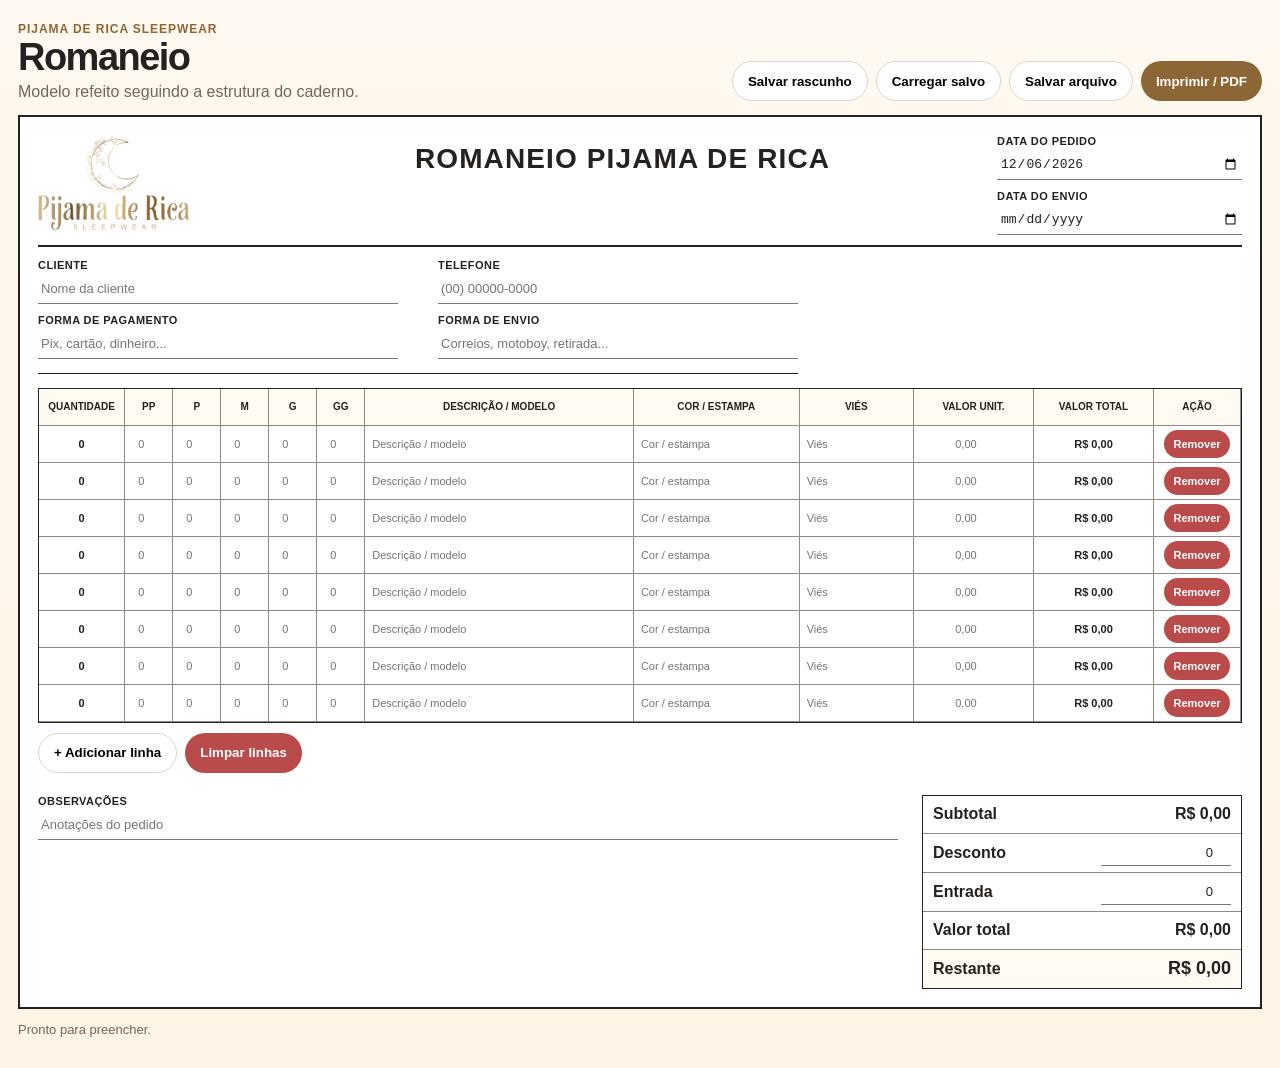
==== index.html @ 26f828f1 "Add files via upload" ====
<!DOCTYPE html>
<html lang="pt-BR">
<head>
  <meta charset="UTF-8" />
  <meta name="viewport" content="width=device-width, initial-scale=1.0" />
  <title>Romaneio Pijama de Rica</title>
  <meta name="theme-color" content="#b6905c" />
  <link rel="manifest" href="manifest.json" />
  <link rel="stylesheet" href="style.css" />
</head>
<body>
  <main class="app">
    <section class="toolbar no-print">
      <div>
        <p class="eyebrow">Pijama de Rica Sleepwear</p>
        <h1>Romaneio</h1>
        <p>Modelo refeito seguindo a estrutura do caderno.</p>
      </div>

      <div class="actions">
        <button id="installBtn" class="btn soft hidden">Instalar app</button>
        <button id="saveDraftBtn" class="btn soft">Salvar rascunho</button>
        <button id="loadDraftBtn" class="btn soft">Carregar salvo</button>
        <button id="downloadBtn" class="btn soft">Salvar arquivo</button>
        <button id="printBtn" class="btn primary">Imprimir / PDF</button>
      </div>
    </section>

    <section class="sheet" id="sheet">
      <header class="header">
        <div class="logo-area">
          <img src="[data-uri]" alt="Pijama de Rica" />
        </div>

        <div class="title-area">
          <h2>Romaneio Pijama de Rica</h2>
        </div>

        <div class="date-area">
          <div class="field compact">
            <label>Data do pedido</label>
            <input id="dataPedido" type="date" />
          </div>
          <div class="field compact">
            <label>Data do envio</label>
            <input id="dataEnvio" type="date" />
          </div>
        </div>
      </header>

      <section class="info-area">
        <div class="field">
          <label>Cliente</label>
          <input id="cliente" type="text" placeholder="Nome da cliente" />
        </div>

        <div class="field">
          <label>Telefone</label>
          <input id="telefone" type="tel" placeholder="(00) 00000-0000" />
        </div>

        <div class="field">
          <label>Forma de pagamento</label>
          <input id="pagamento" type="text" placeholder="Pix, cartão, dinheiro..." />
        </div>

        <div class="field">
          <label>Forma de envio</label>
          <input id="envio" type="text" placeholder="Correios, motoboy, retirada..." />
        </div>
      </section>

      <section class="table-box">
        <table>
          <thead>
            <tr>
              <th class="qtd">Quantidade</th>
              <th class="tam">PP</th>
              <th class="tam">P</th>
              <th class="tam">M</th>
              <th class="tam">G</th>
              <th class="tam">GG</th>
              <th class="desc">Descrição / Modelo</th>
              <th class="cor">Cor / Estampa</th>
              <th class="vies">Viés</th>
              <th class="valor">Valor unit.</th>
              <th class="valor">Valor total</th>
              <th class="no-print acao">Ação</th>
            </tr>
          </thead>
          <tbody id="itemsBody"></tbody>
        </table>
      </section>

      <div class="table-actions no-print">
        <button id="addRowBtn" class="btn soft">+ Adicionar linha</button>
        <button id="clearRowsBtn" class="btn danger">Limpar linhas</button>
      </div>

      <section class="footer-area">
        <div class="notes">
          <div class="field">
            <label>Observações</label>
            <input id="observacoes" type="text" placeholder="Anotações do pedido" />
          </div>
        </div>

        <div class="totals">
          <div class="total-line">
            <span>Subtotal</span>
            <strong id="subtotal">R$ 0,00</strong>
          </div>

          <div class="total-line editable">
            <span>Desconto</span>
            <input id="desconto" type="number" min="0" step="0.01" value="0" />
          </div>

          <div class="total-line editable">
            <span>Entrada</span>
            <input id="entrada" type="number" min="0" step="0.01" value="0" />
          </div>

          <div class="total-line">
            <span>Valor total</span>
            <strong id="valorTotal">R$ 0,00</strong>
          </div>

          <div class="total-line final">
            <span>Restante</span>
            <strong id="restante">R$ 0,00</strong>
          </div>
        </div>
      </section>
    </section>

    <p class="status no-print" id="status">Pronto para preencher.</p>
  </main>

  <script>
    window.PIJAMA_DE_RICA_LOGO = "[data-uri]";
  </script>
  <script src="app.js"></script>
</body>
</html>
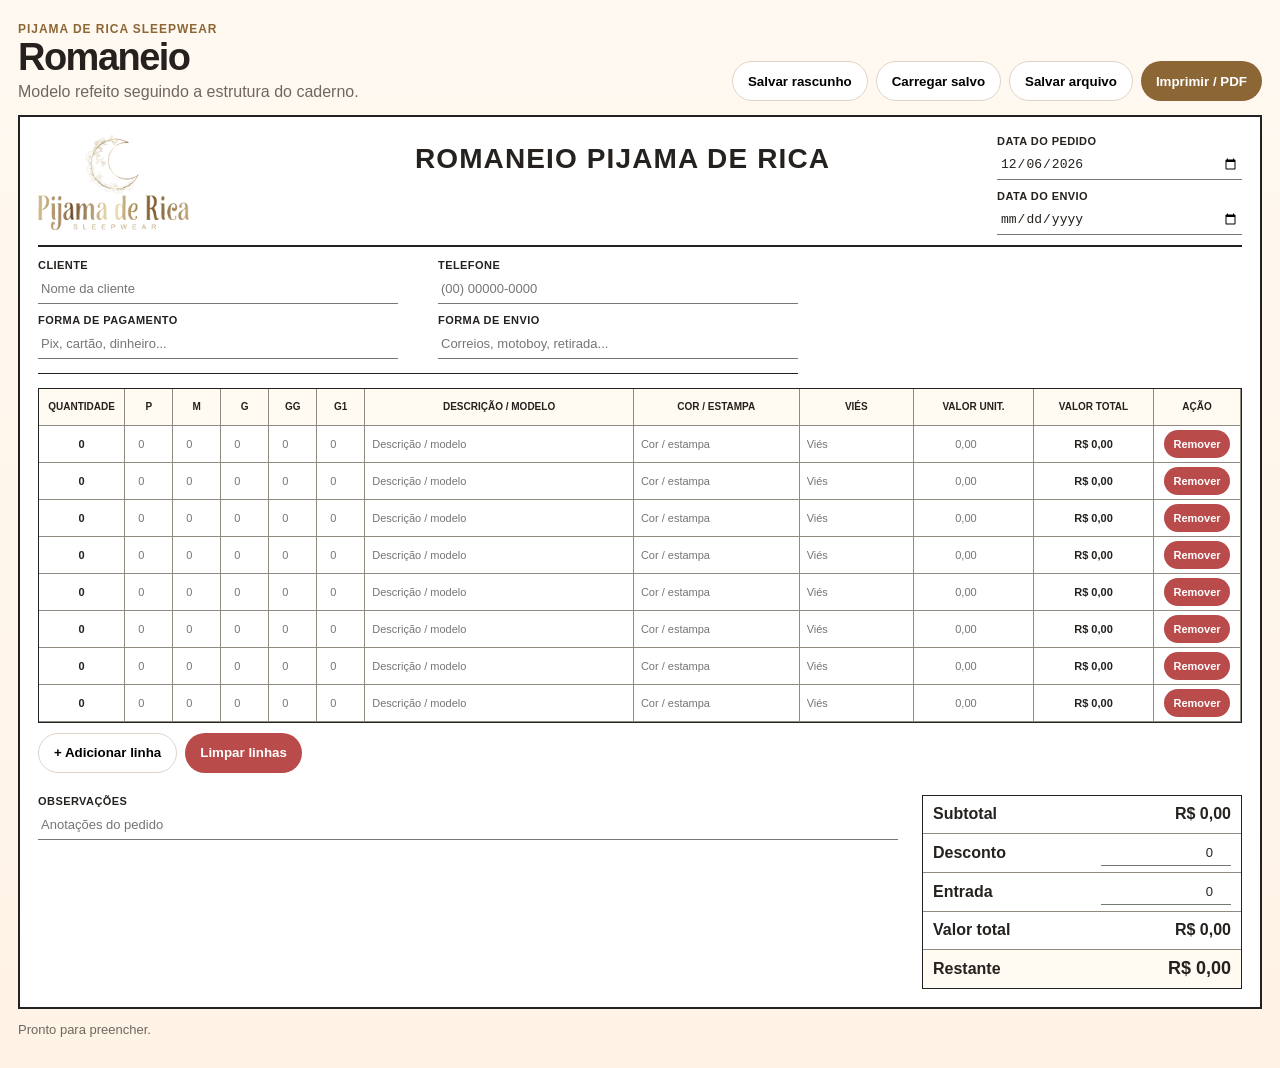
==== commit ab2ce85b: "Update index.html" ====
--- a/index.html
+++ b/index.html
@@ -75,11 +75,11 @@
           <thead>
             <tr>
               <th class="qtd">Quantidade</th>
-              <th class="tam">PP</th>
               <th class="tam">P</th>
               <th class="tam">M</th>
               <th class="tam">G</th>
               <th class="tam">GG</th>
+              <th class="tam">G1</th>
               <th class="desc">Descrição / Modelo</th>
               <th class="cor">Cor / Estampa</th>
               <th class="vies">Viés</th>
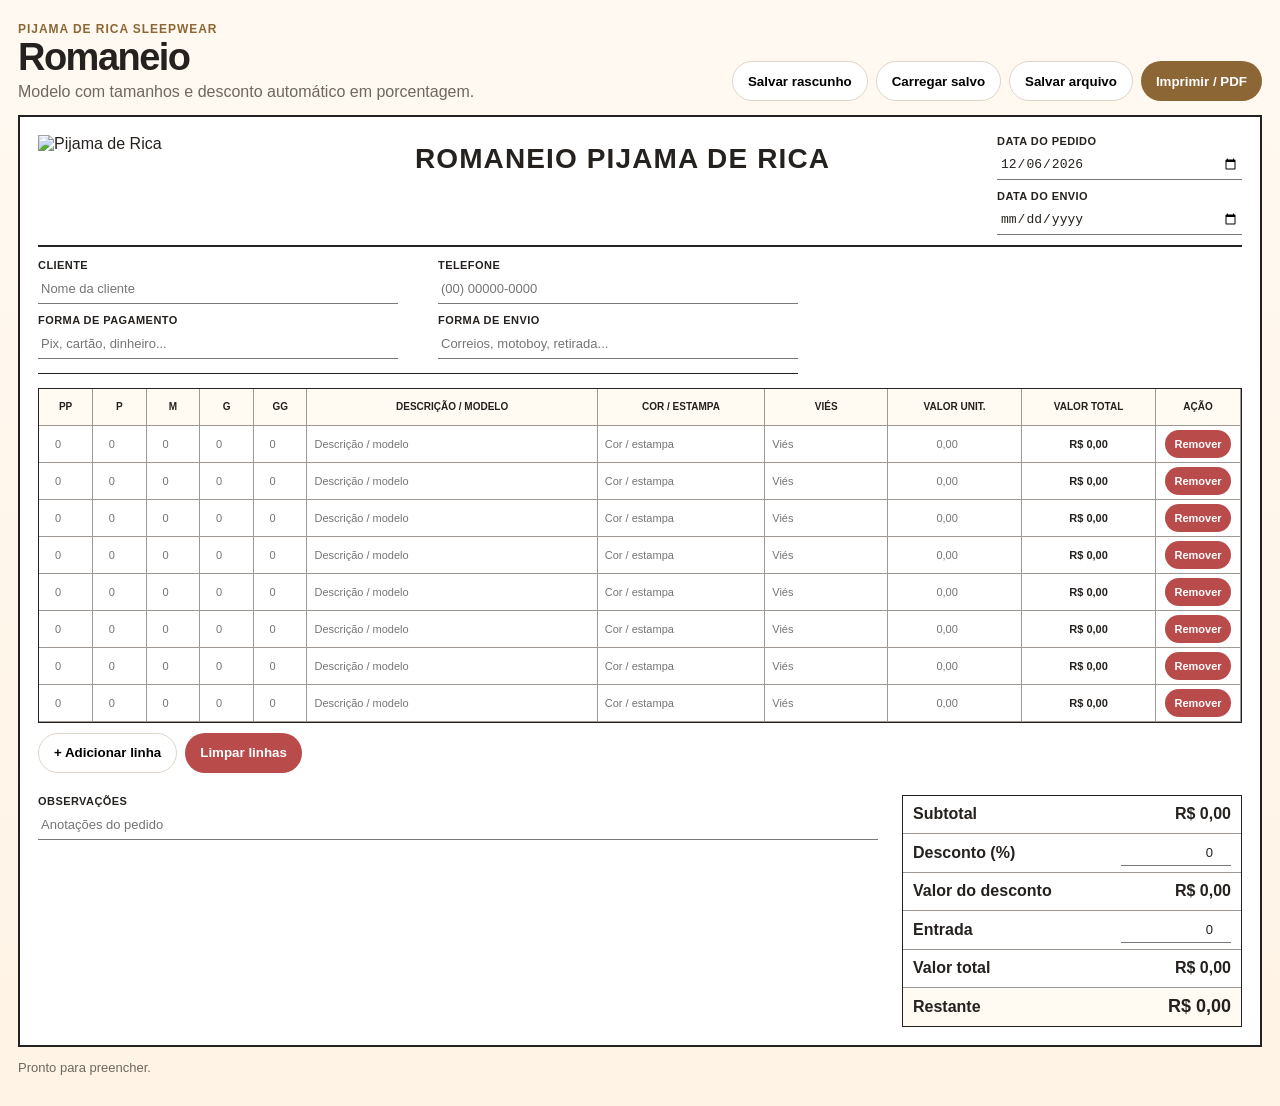
==== commit 49d8401b: "Update index.html" ====
--- a/index.html
+++ b/index.html
@@ -3,18 +3,509 @@
 <head>
   <meta charset="UTF-8" />
   <meta name="viewport" content="width=device-width, initial-scale=1.0" />
+
   <title>Romaneio Pijama de Rica</title>
   <meta name="theme-color" content="#b6905c" />
   <link rel="manifest" href="manifest.json" />
-  <link rel="stylesheet" href="style.css" />
+
+  <style>
+    * {
+      box-sizing: border-box;
+    }
+
+    :root {
+      --ink: #25211e;
+      --line: #222;
+      --thin: #9f9892;
+      --muted: #6f6760;
+      --paper: #ffffff;
+      --bg: #fff8ef;
+      --gold: #b08a55;
+      --gold-dark: #8d6636;
+      --danger: #b94b4b;
+    }
+
+    body {
+      margin: 0;
+      background: linear-gradient(180deg, #fff9f1, #fff3e5);
+      color: var(--ink);
+      font-family: Arial, Helvetica, sans-serif;
+    }
+
+    .app {
+      width: min(1380px, 100%);
+      margin: 0 auto;
+      padding: 18px;
+    }
+
+    .toolbar {
+      display: flex;
+      justify-content: space-between;
+      align-items: flex-end;
+      gap: 16px;
+      margin-bottom: 14px;
+    }
+
+    .toolbar h1 {
+      margin: 0;
+      font-size: 38px;
+      letter-spacing: -0.04em;
+    }
+
+    .toolbar p {
+      margin: 4px 0 0;
+      color: var(--muted);
+    }
+
+    .eyebrow {
+      color: var(--gold-dark) !important;
+      font-size: 12px;
+      font-weight: 800;
+      text-transform: uppercase;
+      letter-spacing: 0.08em;
+    }
+
+    .actions,
+    .table-actions {
+      display: flex;
+      flex-wrap: wrap;
+      gap: 8px;
+    }
+
+    .btn {
+      min-height: 40px;
+      border: 0;
+      border-radius: 999px;
+      padding: 0 15px;
+      cursor: pointer;
+      font-weight: 800;
+    }
+
+    .btn.primary {
+      color: white;
+      background: var(--gold-dark);
+    }
+
+    .btn.soft {
+      background: white;
+      border: 1px solid #dfd4c8;
+    }
+
+    .btn.danger {
+      color: white;
+      background: var(--danger);
+    }
+
+    .hidden {
+      display: none;
+    }
+
+    .sheet {
+      background: var(--paper);
+      border: 2px solid var(--line);
+      padding: 18px;
+      min-height: 760px;
+    }
+
+    .header {
+      display: grid;
+      grid-template-columns: 210px 1fr 245px;
+      align-items: start;
+      border-bottom: 2px solid var(--line);
+      padding-bottom: 10px;
+      gap: 16px;
+    }
+
+    .logo-area {
+      display: flex;
+      align-items: flex-start;
+      justify-content: flex-start;
+    }
+
+    .logo-area img {
+      width: 190px;
+      max-height: 95px;
+      object-fit: contain;
+      object-position: left top;
+      display: block;
+    }
+
+    .title-area {
+      text-align: center;
+      padding-top: 8px;
+    }
+
+    .title-area h2 {
+      margin: 0;
+      font-size: 28px;
+      text-transform: uppercase;
+      letter-spacing: 0.04em;
+    }
+
+    .date-area {
+      display: grid;
+      gap: 10px;
+    }
+
+    .info-area {
+      display: grid;
+      grid-template-columns: 1fr 1fr;
+      gap: 10px 40px;
+      padding: 12px 0 14px;
+      border-bottom: 1px solid var(--line);
+      max-width: 760px;
+    }
+
+    .field label {
+      display: block;
+      margin-bottom: 3px;
+      color: var(--ink);
+      font-size: 11px;
+      font-weight: 900;
+      text-transform: uppercase;
+      letter-spacing: 0.04em;
+    }
+
+    input {
+      width: 100%;
+      min-height: 30px;
+      border: 0;
+      border-bottom: 1px solid #777;
+      background: transparent;
+      padding: 0 3px;
+      outline: none;
+      color: var(--ink);
+      font-size: 13px;
+    }
+
+    input:focus {
+      background: #fffaf2;
+      border-bottom-color: var(--gold);
+    }
+
+    .table-box {
+      margin-top: 14px;
+      border: 1px solid var(--line);
+      overflow-x: auto;
+    }
+
+    table {
+      width: 100%;
+      min-width: 1080px;
+      border-collapse: collapse;
+      table-layout: fixed;
+    }
+
+    th,
+    td {
+      border-right: 1px solid var(--thin);
+      border-bottom: 1px solid var(--thin);
+      text-align: center;
+      padding: 4px;
+      font-size: 11px;
+    }
+
+    th {
+      height: 36px;
+      text-transform: uppercase;
+      font-size: 10px;
+      font-weight: 900;
+      background: #fffaf2;
+    }
+
+    td {
+      height: 36px;
+    }
+
+    td input {
+      min-height: 26px;
+      border-bottom: 0;
+      text-align: center;
+      font-size: 11px;
+    }
+
+    .desc-input,
+    .cor-input,
+    .vies-input {
+      text-align: left;
+    }
+
+    .tam {
+      width: 48px;
+    }
+
+    .desc {
+      width: 260px;
+    }
+
+    .cor {
+      width: 150px;
+    }
+
+    .vies {
+      width: 110px;
+    }
+
+    .valor {
+      width: 120px;
+    }
+
+    .acao {
+      width: 76px;
+    }
+
+    .row-total {
+      font-weight: 900;
+      white-space: nowrap;
+    }
+
+    .remove-row {
+      min-height: 28px;
+      border: 0;
+      border-radius: 999px;
+      padding: 0 9px;
+      color: white;
+      background: var(--danger);
+      cursor: pointer;
+      font-size: 11px;
+      font-weight: 800;
+    }
+
+    .table-actions {
+      margin-top: 10px;
+    }
+
+    .footer-area {
+      display: grid;
+      grid-template-columns: 1fr 340px;
+      gap: 24px;
+      align-items: end;
+      margin-top: 22px;
+      min-height: 170px;
+    }
+
+    .notes {
+      align-self: start;
+    }
+
+    .totals {
+      border: 1px solid var(--line);
+    }
+
+    .total-line {
+      min-height: 38px;
+      display: flex;
+      align-items: center;
+      justify-content: space-between;
+      gap: 14px;
+      padding: 6px 10px;
+      border-bottom: 1px solid var(--thin);
+    }
+
+    .total-line:last-child {
+      border-bottom: 0;
+    }
+
+    .total-line span {
+      font-weight: 900;
+    }
+
+    .total-line input {
+      width: 110px;
+      text-align: right;
+      min-height: 26px;
+    }
+
+    .final {
+      background: #fffaf2;
+    }
+
+    .final strong {
+      font-size: 18px;
+    }
+
+    .status {
+      color: var(--muted);
+      font-size: 13px;
+    }
+
+    @media (max-width: 850px) {
+      .toolbar {
+        display: block;
+      }
+
+      .actions {
+        margin-top: 10px;
+      }
+
+      .sheet {
+        padding: 12px;
+      }
+
+      .header {
+        grid-template-columns: 1fr;
+      }
+
+      .title-area {
+        text-align: left;
+      }
+
+      .info-area {
+        grid-template-columns: 1fr;
+        max-width: none;
+      }
+
+      .footer-area {
+        grid-template-columns: 1fr;
+      }
+    }
+
+    @media print {
+      @page {
+        size: A4 landscape;
+        margin: 7mm;
+      }
+
+      body {
+        background: white !important;
+      }
+
+      .app {
+        width: 100%;
+        padding: 0;
+      }
+
+      .toolbar,
+      .no-print,
+      .table-actions,
+      .status,
+      .acao,
+      .remove-row {
+        display: none !important;
+      }
+
+      .sheet {
+        border: 1px solid #000;
+        padding: 9px;
+        min-height: auto;
+      }
+
+      .header {
+        grid-template-columns: 175px 1fr 205px;
+        gap: 10px;
+        padding-bottom: 7px;
+      }
+
+      .logo-area img {
+        width: 160px;
+        max-height: 72px;
+      }
+
+      .title-area h2 {
+        font-size: 22px;
+      }
+
+      .date-area {
+        gap: 4px;
+      }
+
+      .info-area {
+        grid-template-columns: 1fr 1fr;
+        gap: 5px 26px;
+        padding: 7px 0 8px;
+        max-width: 660px;
+      }
+
+      .field label {
+        font-size: 8.5px;
+      }
+
+      input {
+        min-height: 20px;
+        font-size: 9px;
+      }
+
+      .table-box {
+        overflow: visible;
+        margin-top: 8px;
+      }
+
+      table {
+        min-width: 0;
+      }
+
+      th,
+      td {
+        padding: 2px;
+        font-size: 8px;
+      }
+
+      th {
+        height: 24px;
+        font-size: 7.5px;
+      }
+
+      td {
+        height: 25px;
+      }
+
+      td input {
+        min-height: 18px;
+        font-size: 8px;
+      }
+
+      .tam {
+        width: 32px;
+      }
+
+      .desc {
+        width: 180px;
+      }
+
+      .cor {
+        width: 105px;
+      }
+
+      .vies {
+        width: 75px;
+      }
+
+      .valor {
+        width: 82px;
+      }
+
+      .footer-area {
+        grid-template-columns: 1fr 255px;
+        min-height: 110px;
+        margin-top: 10px;
+      }
+
+      .total-line {
+        min-height: 27px;
+        padding: 3px 7px;
+        font-size: 8.5px;
+      }
+
+      .total-line input {
+        width: 75px;
+        min-height: 18px;
+        font-size: 8.5px;
+      }
+
+      .final strong {
+        font-size: 12px;
+      }
+    }
+  </style>
 </head>
+
 <body>
   <main class="app">
     <section class="toolbar no-print">
       <div>
         <p class="eyebrow">Pijama de Rica Sleepwear</p>
         <h1>Romaneio</h1>
-        <p>Modelo refeito seguindo a estrutura do caderno.</p>
+        <p>Modelo com tamanhos e desconto automático em porcentagem.</p>
       </div>
 
       <div class="actions">
@@ -29,7 +520,7 @@
     <section class="sheet" id="sheet">
       <header class="header">
         <div class="logo-area">
-          <img src="[data-uri]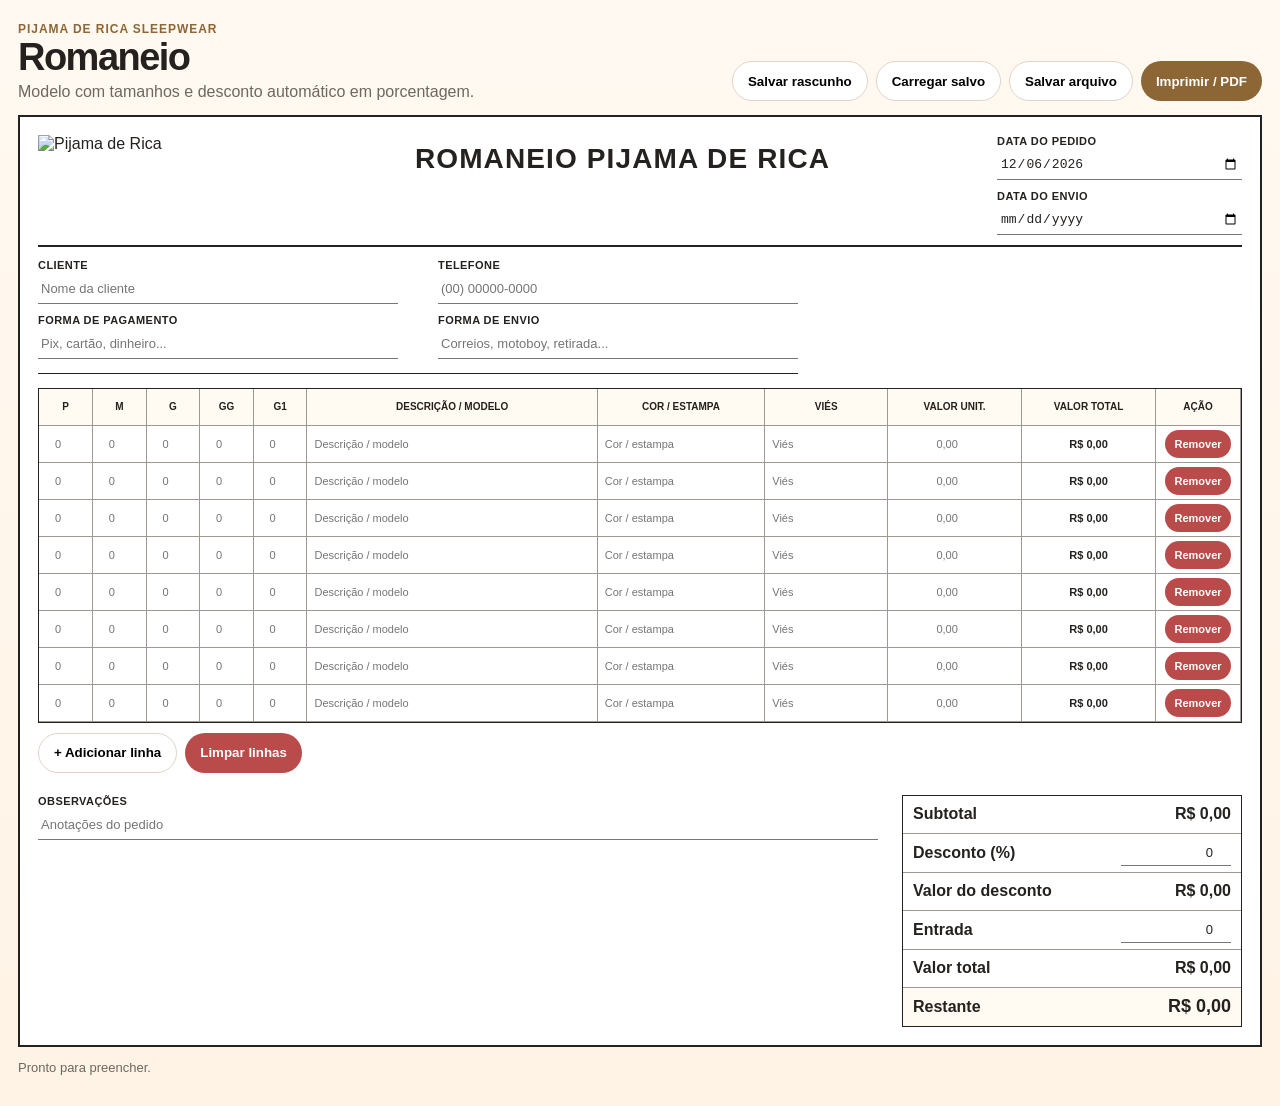
==== commit dc58707b: "Update index.html" ====
--- a/index.html
+++ b/index.html
@@ -566,11 +566,11 @@
         <table>
           <thead>
             <tr>
-              <th class="tam">PP</th>
               <th class="tam">P</th>
               <th class="tam">M</th>
               <th class="tam">G</th>
               <th class="tam">GG</th>
+              <th class="tam">G1</th>
               <th class="desc">Descrição / Modelo</th>
               <th class="cor">Cor / Estampa</th>
               <th class="vies">Viés</th>
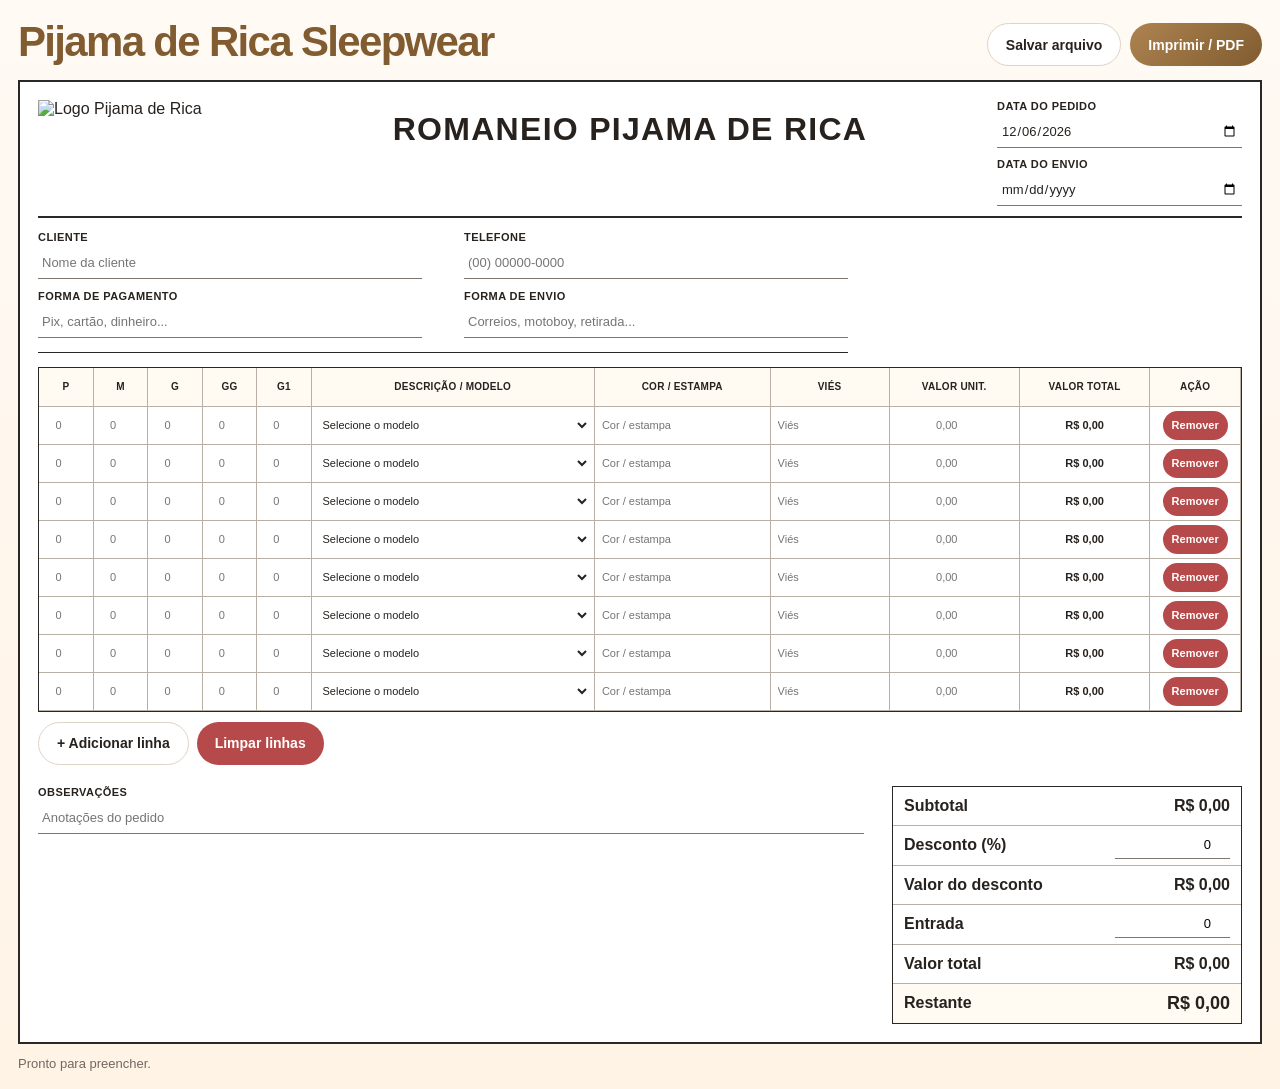
==== commit 9d49b683: "Update index.html" ====
--- a/index.html
+++ b/index.html
@@ -2,10 +2,16 @@
 <html lang="pt-BR">
 <head>
   <meta charset="UTF-8" />
-  <meta name="viewport" content="width=device-width, initial-scale=1.0" />
+
+  <meta
+    name="viewport"
+    content="width=device-width, initial-scale=1.0, maximum-scale=1.0"
+  />
 
   <title>Romaneio Pijama de Rica</title>
-  <meta name="theme-color" content="#b6905c" />
+
+  <meta name="theme-color" content="#a77c46" />
+
   <link rel="manifest" href="manifest.json" />
 
   <style>
@@ -14,292 +20,472 @@
     }
 
     :root {
-      --ink: #25211e;
-      --line: #222;
-      --thin: #9f9892;
-      --muted: #6f6760;
-      --paper: #ffffff;
-      --bg: #fff8ef;
-      --gold: #b08a55;
-      --gold-dark: #8d6636;
-      --danger: #b94b4b;
-    }
-
+      --fundo: #fff8ef;
+      --papel: #ffffff;
+      --texto: #27221e;
+      --texto-suave: #716860;
+      --linha: #2b2724;
+      --linha-suave: #b9afa5;
+      --dourado: #ad8350;
+      --dourado-escuro: #815c30;
+      --vermelho: #b64a4a;
+    }
+
+    html,
     body {
       margin: 0;
-      background: linear-gradient(180deg, #fff9f1, #fff3e5);
-      color: var(--ink);
-      font-family: Arial, Helvetica, sans-serif;
+      min-height: 100%;
+    }
+
+    body {
+      background:
+        linear-gradient(
+          180deg,
+          #fffaf4 0%,
+          #fff3e6 100%
+        );
+
+      color: var(--texto);
+
+      font-family:
+        Arial,
+        Helvetica,
+        sans-serif;
+    }
+
+    button,
+    input,
+    select {
+      font-family: inherit;
+    }
+
+    .portrait-warning {
+      display: none;
     }
 
     .app {
-      width: min(1380px, 100%);
+      width: min(1420px, 100%);
       margin: 0 auto;
       padding: 18px;
     }
 
+    /* ==============================
+       ÁREA SUPERIOR FORA DO DOCUMENTO
+       ============================== */
+
     .toolbar {
       display: flex;
+      align-items: flex-end;
       justify-content: space-between;
-      align-items: flex-end;
+      gap: 20px;
+
+      margin-bottom: 14px;
+    }
+
+    .toolbar-title h1 {
+      margin: 0;
+
+      color: var(--dourado-escuro);
+
+      font-size: clamp(
+        27px,
+        4vw,
+        42px
+      );
+
+      letter-spacing: -0.04em;
+    }
+
+    .toolbar-actions {
+      display: flex;
+      flex-wrap: wrap;
+      gap: 9px;
+    }
+
+    .button {
+      min-height: 43px;
+
+      border: 0;
+      border-radius: 999px;
+
+      padding: 0 18px;
+
+      cursor: pointer;
+
+      font-size: 14px;
+      font-weight: 800;
+
+      transition:
+        transform 0.15s ease,
+        opacity 0.15s ease;
+    }
+
+    .button:hover {
+      transform: translateY(-1px);
+    }
+
+    .button:active {
+      transform: translateY(0);
+      opacity: 0.85;
+    }
+
+    .button-light {
+      border: 1px solid #dfd3c6;
+
+      background: #ffffff;
+      color: var(--texto);
+    }
+
+    .button-primary {
+      background:
+        linear-gradient(
+          135deg,
+          var(--dourado),
+          var(--dourado-escuro)
+        );
+
+      color: #ffffff;
+    }
+
+    .button-danger {
+      background: var(--vermelho);
+      color: #ffffff;
+    }
+
+    /* ==============================
+       DOCUMENTO
+       ============================== */
+
+    .sheet {
+      min-height: 730px;
+
+      border: 2px solid var(--linha);
+
+      background: var(--papel);
+
+      padding: 18px;
+    }
+
+    /* ==============================
+       CABEÇALHO
+       ============================== */
+
+    .document-header {
+      display: grid;
+
+      grid-template-columns:
+        225px
+        minmax(320px, 1fr)
+        245px;
+
+      align-items: start;
+
       gap: 16px;
-      margin-bottom: 14px;
-    }
-
-    .toolbar h1 {
+
+      padding-bottom: 10px;
+
+      border-bottom: 2px solid var(--linha);
+    }
+
+    .logo-area {
+      display: flex;
+      align-items: flex-start;
+      justify-content: flex-start;
+    }
+
+    .logo-area img {
+      display: block;
+
+      width: 205px;
+      max-width: 100%;
+      max-height: 105px;
+
+      object-fit: contain;
+      object-position: left top;
+    }
+
+    .document-title {
+      padding-top: 11px;
+      text-align: center;
+    }
+
+    .document-title h2 {
       margin: 0;
-      font-size: 38px;
-      letter-spacing: -0.04em;
-    }
-
-    .toolbar p {
-      margin: 4px 0 0;
-      color: var(--muted);
-    }
-
-    .eyebrow {
-      color: var(--gold-dark) !important;
-      font-size: 12px;
+
+      font-size: clamp(
+        22px,
+        3vw,
+        32px
+      );
+
+      letter-spacing: 0.04em;
+
+      text-transform: uppercase;
+    }
+
+    .dates-area {
+      display: grid;
+      gap: 10px;
+    }
+
+    /* ==============================
+       CAMPOS
+       ============================== */
+
+    .field label {
+      display: block;
+
+      margin-bottom: 4px;
+
+      color: var(--texto);
+
+      font-size: 11px;
+      font-weight: 900;
+
+      letter-spacing: 0.04em;
+
+      text-transform: uppercase;
+    }
+
+    .field input,
+    .field select {
+      width: 100%;
+      min-height: 32px;
+
+      border: 0;
+      border-bottom: 1px solid #7e756e;
+      border-radius: 0;
+
+      outline: none;
+
+      background: transparent;
+      color: var(--texto);
+
+      padding: 0 4px;
+
+      font-size: 13px;
+    }
+
+    .field input:focus,
+    .field select:focus {
+      border-bottom-color: var(--dourado-escuro);
+      background: #fffaf4;
+    }
+
+    /* ==============================
+       INFORMAÇÕES DA CLIENTE
+       ============================== */
+
+    .customer-area {
+      display: grid;
+
+      grid-template-columns:
+        minmax(0, 1fr)
+        minmax(0, 1fr);
+
+      gap: 11px 42px;
+
+      max-width: 810px;
+
+      padding: 13px 0 14px;
+
+      border-bottom: 1px solid var(--linha);
+    }
+
+    /* ==============================
+       TABELA
+       ============================== */
+
+    .table-container {
+      width: 100%;
+
+      margin-top: 14px;
+
+      overflow-x: auto;
+
+      border: 1px solid var(--linha);
+    }
+
+    table {
+      width: 100%;
+      min-width: 1130px;
+
+      border-collapse: collapse;
+
+      table-layout: fixed;
+    }
+
+    th,
+    td {
+      border-right: 1px solid var(--linha-suave);
+      border-bottom: 1px solid var(--linha-suave);
+
+      padding: 4px;
+
+      text-align: center;
+      vertical-align: middle;
+    }
+
+    th {
+      height: 38px;
+
+      background: #fffaf2;
+
+      font-size: 10px;
+      font-weight: 900;
+
+      letter-spacing: 0.025em;
+
+      text-transform: uppercase;
+    }
+
+    td {
+      height: 38px;
+
+      font-size: 11px;
+    }
+
+    td input,
+    td select {
+      width: 100%;
+      min-height: 28px;
+
+      border: 0;
+      outline: none;
+
+      background: transparent;
+
+      padding: 0 3px;
+
+      color: var(--texto);
+
+      font-size: 11px;
+
+      text-align: center;
+    }
+
+    td input:focus,
+    td select:focus {
+      background: #fff8ef;
+    }
+
+    .size-column {
+      width: 48px;
+    }
+
+    .model-column {
+      width: 250px;
+    }
+
+    .color-column {
+      width: 155px;
+    }
+
+    .bias-column {
+      width: 105px;
+    }
+
+    .money-column {
+      width: 115px;
+    }
+
+    .action-column {
+      width: 80px;
+    }
+
+    .model-select {
+      text-align: left;
+    }
+
+    .custom-model-input {
+      display: none;
+
+      margin-top: 4px;
+
+      border-top: 1px solid #d7cec6 !important;
+
+      text-align: left !important;
+    }
+
+    .custom-model-input.visible {
+      display: block;
+    }
+
+    .color-input,
+    .bias-input {
+      text-align: left;
+    }
+
+    .row-total {
+      font-weight: 900;
+      white-space: nowrap;
+    }
+
+    .remove-row {
+      min-height: 29px;
+
+      border: 0;
+      border-radius: 999px;
+
+      padding: 0 9px;
+
+      cursor: pointer;
+
+      background: var(--vermelho);
+      color: #ffffff;
+
+      font-size: 11px;
       font-weight: 800;
-      text-transform: uppercase;
-      letter-spacing: 0.08em;
-    }
-
-    .actions,
+    }
+
     .table-actions {
       display: flex;
       flex-wrap: wrap;
       gap: 8px;
-    }
-
-    .btn {
-      min-height: 40px;
-      border: 0;
-      border-radius: 999px;
-      padding: 0 15px;
-      cursor: pointer;
-      font-weight: 800;
-    }
-
-    .btn.primary {
-      color: white;
-      background: var(--gold-dark);
-    }
-
-    .btn.soft {
-      background: white;
-      border: 1px solid #dfd4c8;
-    }
-
-    .btn.danger {
-      color: white;
-      background: var(--danger);
-    }
-
-    .hidden {
-      display: none;
-    }
-
-    .sheet {
-      background: var(--paper);
-      border: 2px solid var(--line);
-      padding: 18px;
-      min-height: 760px;
-    }
-
-    .header {
-      display: grid;
-      grid-template-columns: 210px 1fr 245px;
-      align-items: start;
-      border-bottom: 2px solid var(--line);
-      padding-bottom: 10px;
-      gap: 16px;
-    }
-
-    .logo-area {
-      display: flex;
-      align-items: flex-start;
-      justify-content: flex-start;
-    }
-
-    .logo-area img {
-      width: 190px;
-      max-height: 95px;
-      object-fit: contain;
-      object-position: left top;
-      display: block;
-    }
-
-    .title-area {
-      text-align: center;
-      padding-top: 8px;
-    }
-
-    .title-area h2 {
-      margin: 0;
-      font-size: 28px;
-      text-transform: uppercase;
-      letter-spacing: 0.04em;
-    }
-
-    .date-area {
-      display: grid;
-      gap: 10px;
-    }
-
-    .info-area {
-      display: grid;
-      grid-template-columns: 1fr 1fr;
-      gap: 10px 40px;
-      padding: 12px 0 14px;
-      border-bottom: 1px solid var(--line);
-      max-width: 760px;
-    }
-
-    .field label {
-      display: block;
-      margin-bottom: 3px;
-      color: var(--ink);
-      font-size: 11px;
-      font-weight: 900;
-      text-transform: uppercase;
-      letter-spacing: 0.04em;
-    }
-
-    input {
-      width: 100%;
-      min-height: 30px;
-      border: 0;
-      border-bottom: 1px solid #777;
-      background: transparent;
-      padding: 0 3px;
-      outline: none;
-      color: var(--ink);
-      font-size: 13px;
-    }
-
-    input:focus {
-      background: #fffaf2;
-      border-bottom-color: var(--gold);
-    }
-
-    .table-box {
-      margin-top: 14px;
-      border: 1px solid var(--line);
-      overflow-x: auto;
-    }
-
-    table {
-      width: 100%;
-      min-width: 1080px;
-      border-collapse: collapse;
-      table-layout: fixed;
-    }
-
-    th,
-    td {
-      border-right: 1px solid var(--thin);
-      border-bottom: 1px solid var(--thin);
-      text-align: center;
-      padding: 4px;
-      font-size: 11px;
-    }
-
-    th {
-      height: 36px;
-      text-transform: uppercase;
-      font-size: 10px;
-      font-weight: 900;
-      background: #fffaf2;
-    }
-
-    td {
-      height: 36px;
-    }
-
-    td input {
-      min-height: 26px;
-      border-bottom: 0;
-      text-align: center;
-      font-size: 11px;
-    }
-
-    .desc-input,
-    .cor-input,
-    .vies-input {
-      text-align: left;
-    }
-
-    .tam {
-      width: 48px;
-    }
-
-    .desc {
-      width: 260px;
-    }
-
-    .cor {
-      width: 150px;
-    }
-
-    .vies {
-      width: 110px;
-    }
-
-    .valor {
-      width: 120px;
-    }
-
-    .acao {
-      width: 76px;
-    }
-
-    .row-total {
-      font-weight: 900;
-      white-space: nowrap;
-    }
-
-    .remove-row {
-      min-height: 28px;
-      border: 0;
-      border-radius: 999px;
-      padding: 0 9px;
-      color: white;
-      background: var(--danger);
-      cursor: pointer;
-      font-size: 11px;
-      font-weight: 800;
-    }
-
-    .table-actions {
+
       margin-top: 10px;
     }
+
+    /* ==============================
+       PARTE INFERIOR
+       ============================== */
 
     .footer-area {
       display: grid;
-      grid-template-columns: 1fr 340px;
-      gap: 24px;
+
+      grid-template-columns:
+        minmax(0, 1fr)
+        350px;
+
+      gap: 28px;
+
       align-items: end;
-      margin-top: 22px;
-      min-height: 170px;
-    }
-
-    .notes {
+
+      min-height: 175px;
+
+      margin-top: 21px;
+    }
+
+    .observations {
       align-self: start;
     }
 
     .totals {
-      border: 1px solid var(--line);
+      border: 1px solid var(--linha);
     }
 
     .total-line {
-      min-height: 38px;
       display: flex;
       align-items: center;
       justify-content: space-between;
+
       gap: 14px;
-      padding: 6px 10px;
-      border-bottom: 1px solid var(--thin);
+
+      min-height: 39px;
+
+      padding: 6px 11px;
+
+      border-bottom: 1px solid var(--linha-suave);
     }
 
     .total-line:last-child {
@@ -311,54 +497,162 @@
     }
 
     .total-line input {
-      width: 110px;
+      width: 115px;
+      min-height: 27px;
+
+      border: 0;
+      border-bottom: 1px solid #7e756e;
+
+      outline: none;
+
+      background: transparent;
+
+      padding: 0 4px;
+
       text-align: right;
-      min-height: 26px;
-    }
-
-    .final {
+
+      font-size: 13px;
+    }
+
+    .total-line input:focus {
+      background: #fff8ef;
+    }
+
+    .final-total {
       background: #fffaf2;
     }
 
-    .final strong {
+    .final-total strong {
       font-size: 18px;
     }
 
     .status {
-      color: var(--muted);
+      margin: 12px 0 0;
+
+      color: var(--texto-suave);
+
       font-size: 13px;
     }
 
-    @media (max-width: 850px) {
+    /* ==============================
+       CELULAR HORIZONTAL
+       ============================== */
+
+    @media screen and (max-width: 950px) {
+      .app {
+        padding: 10px;
+      }
+
       .toolbar {
         display: block;
       }
 
-      .actions {
-        margin-top: 10px;
+      .toolbar-actions {
+        margin-top: 11px;
       }
 
       .sheet {
-        padding: 12px;
-      }
-
-      .header {
-        grid-template-columns: 1fr;
-      }
-
-      .title-area {
-        text-align: left;
-      }
-
-      .info-area {
-        grid-template-columns: 1fr;
+        padding: 10px;
+      }
+
+      .document-header {
+        grid-template-columns:
+          180px
+          minmax(260px, 1fr)
+          210px;
+      }
+
+      .logo-area img {
+        width: 165px;
+        max-height: 82px;
+      }
+
+      .document-title h2 {
+        font-size: 21px;
+      }
+
+      .customer-area {
+        grid-template-columns:
+          1fr
+          1fr;
+
         max-width: none;
+
+        gap: 8px 22px;
       }
 
       .footer-area {
-        grid-template-columns: 1fr;
-      }
-    }
+        grid-template-columns:
+          1fr
+          310px;
+      }
+    }
+
+    /* Celular em pé: pede para girar */
+
+    @media screen and (orientation: portrait) and (max-width: 950px) {
+      .app {
+        display: none;
+      }
+
+      .portrait-warning {
+        position: fixed;
+        inset: 0;
+        z-index: 9999;
+
+        display: flex;
+        align-items: center;
+        justify-content: center;
+
+        padding: 30px;
+
+        background:
+          linear-gradient(
+            180deg,
+            #fffaf4,
+            #fff1e2
+          );
+
+        text-align: center;
+      }
+
+      .portrait-warning-content {
+        max-width: 350px;
+      }
+
+      .phone-icon {
+        display: block;
+
+        margin-bottom: 18px;
+
+        font-size: 60px;
+
+        transform: rotate(90deg);
+      }
+
+      .portrait-warning strong {
+        display: block;
+
+        margin-bottom: 11px;
+
+        color: var(--dourado-escuro);
+
+        font-size: 25px;
+      }
+
+      .portrait-warning p {
+        margin: 0;
+
+        color: var(--texto-suave);
+
+        font-size: 16px;
+        line-height: 1.5;
+      }
+    }
+
+    /* ==============================
+       IMPRESSÃO
+       ============================== */
 
     @media print {
       @page {
@@ -366,8 +660,9 @@
         margin: 7mm;
       }
 
+      html,
       body {
-        background: white !important;
+        background: #ffffff !important;
       }
 
       .app {
@@ -379,55 +674,75 @@
       .no-print,
       .table-actions,
       .status,
-      .acao,
-      .remove-row {
+      .action-column,
+      .remove-row,
+      .portrait-warning {
         display: none !important;
       }
 
       .sheet {
-        border: 1px solid #000;
+        min-height: auto;
+
+        border: 1px solid #000000;
+
         padding: 9px;
-        min-height: auto;
-      }
-
-      .header {
-        grid-template-columns: 175px 1fr 205px;
+      }
+
+      .document-header {
+        grid-template-columns:
+          175px
+          1fr
+          205px;
+
         gap: 10px;
+
         padding-bottom: 7px;
       }
 
       .logo-area img {
         width: 160px;
-        max-height: 72px;
-      }
-
-      .title-area h2 {
+        max-height: 75px;
+      }
+
+      .document-title {
+        padding-top: 7px;
+      }
+
+      .document-title h2 {
         font-size: 22px;
       }
 
-      .date-area {
+      .dates-area {
         gap: 4px;
       }
 
-      .info-area {
-        grid-template-columns: 1fr 1fr;
+      .customer-area {
+        grid-template-columns:
+          1fr
+          1fr;
+
         gap: 5px 26px;
+
+        max-width: 690px;
+
         padding: 7px 0 8px;
-        max-width: 660px;
       }
 
       .field label {
         font-size: 8.5px;
       }
 
-      input {
+      .field input,
+      .field select {
         min-height: 20px;
+
         font-size: 9px;
       }
 
-      .table-box {
+      .table-container {
+        margin-top: 8px;
+
         overflow: visible;
-        margin-top: 8px;
       }
 
       table {
@@ -437,11 +752,13 @@
       th,
       td {
         padding: 2px;
+
         font-size: 8px;
       }
 
       th {
-        height: 24px;
+        height: 25px;
+
         font-size: 7.5px;
       }
 
@@ -449,50 +766,65 @@
         height: 25px;
       }
 
-      td input {
+      td input,
+      td select {
         min-height: 18px;
+
         font-size: 8px;
       }
 
-      .tam {
-        width: 32px;
-      }
-
-      .desc {
-        width: 180px;
-      }
-
-      .cor {
-        width: 105px;
-      }
-
-      .vies {
-        width: 75px;
-      }
-
-      .valor {
-        width: 82px;
+      .size-column {
+        width: 31px;
+      }
+
+      .model-column {
+        width: 184px;
+      }
+
+      .color-column {
+        width: 102px;
+      }
+
+      .bias-column {
+        width: 72px;
+      }
+
+      .money-column {
+        width: 80px;
+      }
+
+      .custom-model-input {
+        margin-top: 1px;
       }
 
       .footer-area {
-        grid-template-columns: 1fr 255px;
+        grid-template-columns:
+          1fr
+          260px;
+
+        gap: 18px;
+
         min-height: 110px;
+
         margin-top: 10px;
       }
 
       .total-line {
         min-height: 27px;
+
         padding: 3px 7px;
+
         font-size: 8.5px;
       }
 
       .total-line input {
-        width: 75px;
+        width: 80px;
         min-height: 18px;
+
         font-size: 8.5px;
       }
 
-      .final strong {
+      .final-total strong {
         font-size: 12px;
       }
     }
@@ -500,83 +832,169 @@
 </head>
 
 <body>
+  <div class="portrait-warning">
+    <div class="portrait-warning-content">
+      <span class="phone-icon">▯</span>
+
+      <strong>Gire o celular</strong>
+
+      <p>
+        Este romaneio foi preparado para ser preenchido
+        com o celular na posição horizontal.
+      </p>
+    </div>
+  </div>
+
   <main class="app">
     <section class="toolbar no-print">
-      <div>
-        <p class="eyebrow">Pijama de Rica Sleepwear</p>
-        <h1>Romaneio</h1>
-        <p>Modelo com tamanhos e desconto automático em porcentagem.</p>
+      <div class="toolbar-title">
+        <h1>Pijama de Rica Sleepwear</h1>
       </div>
 
-      <div class="actions">
-        <button id="installBtn" class="btn soft hidden">Instalar app</button>
-        <button id="saveDraftBtn" class="btn soft">Salvar rascunho</button>
-        <button id="loadDraftBtn" class="btn soft">Carregar salvo</button>
-        <button id="downloadBtn" class="btn soft">Salvar arquivo</button>
-        <button id="printBtn" class="btn primary">Imprimir / PDF</button>
+      <div class="toolbar-actions">
+        <button
+          id="saveFileButton"
+          class="button button-light"
+          type="button"
+        >
+          Salvar arquivo
+        </button>
+
+        <button
+          id="printButton"
+          class="button button-primary"
+          type="button"
+        >
+          Imprimir / PDF
+        </button>
       </div>
     </section>
 
-    <section class="sheet" id="sheet">
-      <header class="header">
+    <section
+      id="romaneio"
+      class="sheet"
+    >
+      <header class="document-header">
         <div class="logo-area">
-          <img src="assets/logo.png" alt="Pijama de Rica" />
+          <img
+            id="companyLogo"
+            src="assets/logo.png"
+            alt="Logo Pijama de Rica"
+          />
         </div>
 
-        <div class="title-area">
+        <div class="document-title">
           <h2>Romaneio Pijama de Rica</h2>
         </div>
 
-        <div class="date-area">
-          <div class="field compact">
-            <label>Data do pedido</label>
-            <input id="dataPedido" type="date" />
+        <div class="dates-area">
+          <div class="field">
+            <label for="orderDate">
+              Data do pedido
+            </label>
+
+            <input
+              id="orderDate"
+              type="date"
+            />
           </div>
 
-          <div class="field compact">
-            <label>Data do envio</label>
-            <input id="dataEnvio" type="date" />
+          <div class="field">
+            <label for="shippingDate">
+              Data do envio
+            </label>
+
+            <input
+              id="shippingDate"
+              type="date"
+            />
           </div>
         </div>
       </header>
 
-      <section class="info-area">
+      <section class="customer-area">
         <div class="field">
-          <label>Cliente</label>
-          <input id="cliente" type="text" placeholder="Nome da cliente" />
+          <label for="customerName">
+            Cliente
+          </label>
+
+          <input
+            id="customerName"
+            type="text"
+            placeholder="Nome da cliente"
+          />
         </div>
 
         <div class="field">
-          <label>Telefone</label>
-          <input id="telefone" type="tel" placeholder="(00) 00000-0000" />
+          <label for="customerPhone">
+            Telefone
+          </label>
+
+          <input
+            id="customerPhone"
+            type="tel"
+            placeholder="(00) 00000-0000"
+          />
         </div>
 
         <div class="field">
-          <label>Forma de pagamento</label>
-          <input id="pagamento" type="text" placeholder="Pix, cartão, dinheiro..." />
+          <label for="paymentMethod">
+            Forma de pagamento
+          </label>
+
+          <input
+            id="paymentMethod"
+            type="text"
+            placeholder="Pix, cartão, dinheiro..."
+          />
         </div>
 
         <div class="field">
-          <label>Forma de envio</label>
-          <input id="envio" type="text" placeholder="Correios, motoboy, retirada..." />
+          <label for="shippingMethod">
+            Forma de envio
+          </label>
+
+          <input
+            id="shippingMethod"
+            type="text"
+            placeholder="Correios, motoboy, retirada..."
+          />
         </div>
       </section>
 
-      <section class="table-box">
+      <section class="table-container">
         <table>
           <thead>
             <tr>
-              <th class="tam">P</th>
-              <th class="tam">M</th>
-              <th class="tam">G</th>
-              <th class="tam">GG</th>
-              <th class="tam">G1</th>
-              <th class="desc">Descrição / Modelo</th>
-              <th class="cor">Cor / Estampa</th>
-              <th class="vies">Viés</th>
-              <th class="valor">Valor unit.</th>
-              <th class="valor">Valor total</th>
-              <th class="no-print acao">Ação</th>
+              <th class="size-column">P</th>
+              <th class="size-column">M</th>
+              <th class="size-column">G</th>
+              <th class="size-column">GG</th>
+              <th class="size-column">G1</th>
+
+              <th class="model-column">
+                Descrição / Modelo
+              </th>
+
+              <th class="color-column">
+                Cor / Estampa
+              </th>
+
+              <th class="bias-column">
+                Viés
+              </th>
+
+              <th class="money-column">
+                Valor unit.
+              </th>
+
+              <th class="money-column">
+                Valor total
+              </th>
+
+              <th class="action-column no-print">
+                Ação
+              </th>
             </tr>
           </thead>
 
@@ -585,358 +1003,773 @@
       </section>
 
       <div class="table-actions no-print">
-        <button id="addRowBtn" class="btn soft">+ Adicionar linha</button>
-        <button id="clearRowsBtn" class="btn danger">Limpar linhas</button>
+        <button
+          id="addRowButton"
+          class="button button-light"
+          type="button"
+        >
+          + Adicionar linha
+        </button>
+
+        <button
+          id="clearRowsButton"
+          class="button button-danger"
+          type="button"
+        >
+          Limpar linhas
+        </button>
       </div>
 
       <section class="footer-area">
-        <div class="notes">
+        <div class="observations">
           <div class="field">
-            <label>Observações</label>
-            <input id="observacoes" type="text" placeholder="Anotações do pedido" />
+            <label for="observations">
+              Observações
+            </label>
+
+            <input
+              id="observations"
+              type="text"
+              placeholder="Anotações do pedido"
+            />
           </div>
         </div>
 
         <div class="totals">
           <div class="total-line">
             <span>Subtotal</span>
-            <strong id="subtotal">R$ 0,00</strong>
+
+            <strong id="subtotal">
+              R$ 0,00
+            </strong>
           </div>
 
           <div class="total-line">
             <span>Desconto (%)</span>
-            <input id="descontoPercentual" type="number" min="0" max="100" step="0.01" value="0" />
+
+            <input
+              id="discountPercentage"
+              type="number"
+              min="0"
+              max="100"
+              step="0.01"
+              value="0"
+            />
           </div>
 
           <div class="total-line">
             <span>Valor do desconto</span>
-            <strong id="valorDesconto">R$ 0,00</strong>
+
+            <strong id="discountValue">
+              R$ 0,00
+            </strong>
           </div>
 
           <div class="total-line">
             <span>Entrada</span>
-            <input id="entrada" type="number" min="0" step="0.01" value="0" />
+
+            <input
+              id="entryValue"
+              type="number"
+              min="0"
+              step="0.01"
+              value="0"
+            />
           </div>
 
           <div class="total-line">
             <span>Valor total</span>
-            <strong id="valorTotal">R$ 0,00</strong>
+
+            <strong id="finalValue">
+              R$ 0,00
+            </strong>
           </div>
 
-          <div class="total-line final">
+          <div class="total-line final-total">
             <span>Restante</span>
-            <strong id="restante">R$ 0,00</strong>
+
+            <strong id="remainingValue">
+              R$ 0,00
+            </strong>
           </div>
         </div>
       </section>
     </section>
 
-    <p class="status no-print" id="status">Pronto para preencher.</p>
+    <p
+      id="statusMessage"
+      class="status no-print"
+    >
+      Pronto para preencher.
+    </p>
   </main>
 
   <script>
-    const fields = [
-      "dataPedido",
-      "dataEnvio",
-      "cliente",
-      "telefone",
-      "pagamento",
-      "envio",
-      "observacoes",
-      "descontoPercentual",
-      "entrada"
+    const SIZE_NAMES = [
+      "p",
+      "m",
+      "g",
+      "gg",
+      "g1"
     ];
 
-    const sizes = ["pp", "p", "m", "g", "gg"];
-
-    const itemsBody = document.getElementById("itemsBody");
-    const subtotalEl = document.getElementById("subtotal");
-    const valorDescontoEl = document.getElementById("valorDesconto");
-    const valorTotalEl = document.getElementById("valorTotal");
-    const restanteEl = document.getElementById("restante");
-    const statusEl = document.getElementById("status");
-
-    let deferredPrompt = null;
-
-    window.addEventListener("DOMContentLoaded", () => {
+    const FIXED_MODELS = [
+      "AMERICANO CURTO",
+      "AMERICANO CALÇA E BLUSA MANGA CURTA",
+      "AMERICANO CALÇA E BLUSA MANGA LONGA",
+      "GOLA REDONDA"
+    ];
+
+    const itemsBody =
+      document.getElementById("itemsBody");
+
+    const subtotalElement =
+      document.getElementById("subtotal");
+
+    const discountValueElement =
+      document.getElementById("discountValue");
+
+    const finalValueElement =
+      document.getElementById("finalValue");
+
+    const remainingValueElement =
+      document.getElementById("remainingValue");
+
+    const discountPercentageInput =
+      document.getElementById("discountPercentage");
+
+    const entryValueInput =
+      document.getElementById("entryValue");
+
+    const statusMessage =
+      document.getElementById("statusMessage");
+
+    window.addEventListener(
+      "DOMContentLoaded",
+      initializeApp
+    );
+
+    async function initializeApp() {
       setDefaultDate();
 
-      for (let i = 0; i < 8; i++) {
+      for (let index = 0; index < 8; index += 1) {
         addRow();
       }
 
-      bindEvents();
+      document
+        .getElementById("addRowButton")
+        .addEventListener(
+          "click",
+          () => addRow()
+        );
+
+      document
+        .getElementById("clearRowsButton")
+        .addEventListener(
+          "click",
+          clearRows
+        );
+
+      document
+        .getElementById("printButton")
+        .addEventListener(
+          "click",
+          () => window.print()
+        );
+
+      document
+        .getElementById("saveFileButton")
+        .addEventListener(
+          "click",
+          saveFile
+        );
+
+      discountPercentageInput.addEventListener(
+        "input",
+        calculateTotals
+      );
+
+      entryValueInput.addEventListener(
+        "input",
+        calculateTotals
+      );
+
+      tryLockLandscape();
       registerServiceWorker();
-    });
-
-    window.addEventListener("beforeinstallprompt", (event) => {
-      event.preventDefault();
-      deferredPrompt = event;
-      document.getElementById("installBtn").classList.remove("hidden");
-    });
-
-    function bindEvents() {
-      document.getElementById("addRowBtn").addEventListener("click", () => addRow());
-      document.getElementById("clearRowsBtn").addEventListener("click", clearRows);
-      document.getElementById("printBtn").addEventListener("click", () => window.print());
-      document.getElementById("saveDraftBtn").addEventListener("click", saveDraft);
-      document.getElementById("loadDraftBtn").addEventListener("click", loadDraft);
-      document.getElementById("downloadBtn").addEventListener("click", downloadRomaneio);
-      document.getElementById("installBtn").addEventListener("click", installApp);
-
-      fields.forEach((field) => {
-        const el = document.getElementById(field);
-
-        if (el) {
-          el.addEventListener("input", calculateTotals);
-        }
-      });
     }
 
     function setDefaultDate() {
-      const today = new Date().toISOString().slice(0, 10);
-      const dataPedido = document.getElementById("dataPedido");
-
-      if (!dataPedido.value) {
-        dataPedido.value = today;
-      }
+      const today =
+        new Date()
+          .toISOString()
+          .slice(0, 10);
+
+      document.getElementById(
+        "orderDate"
+      ).value = today;
+    }
+
+    function createModelOptions(
+      selectedValue = ""
+    ) {
+      const fixedOptions =
+        FIXED_MODELS
+          .map((model) => {
+            const selected =
+              selectedValue === model
+                ? "selected"
+                : "";
+
+            return `
+              <option
+                value="${escapeAttribute(model)}"
+                ${selected}
+              >
+                ${escapeHtml(model)}
+              </option>
+            `;
+          })
+          .join("");
+
+      const customSelected =
+        selectedValue === "OUTRO"
+          ? "selected"
+          : "";
+
+      return `
+        <option value="">
+          Selecione o modelo
+        </option>
+
+        ${fixedOptions}
+
+        <option
+          value="OUTRO"
+          ${customSelected}
+        >
+          OUTRO MODELO
+        </option>
+      `;
     }
 
     function addRow(data = {}) {
-      const tr = document.createElement("tr");
-
-      tr.innerHTML = `
-        ${sizes.map((size) => `
-          <td>
-            <input
-              class="size-input size-${size}"
-              type="number"
-              min="0"
-              step="1"
-              value="${escapeAttr(data[size] ?? "")}"
-              placeholder="0"
-            />
-          </td>
-        `).join("")}
+      const row =
+        document.createElement("tr");
+
+      const selectedModel =
+        data.selectedModel || "";
+
+      const customModel =
+        data.customModel || "";
+
+      row.innerHTML = `
+        ${SIZE_NAMES
+          .map((size) => {
+            return `
+              <td>
+                <input
+                  class="size-input size-${size}"
+                  type="number"
+                  min="0"
+                  step="1"
+                  value="${escapeAttribute(
+                    data[size] || ""
+                  )}"
+                  placeholder="0"
+                />
+              </td>
+            `;
+          })
+          .join("")}
+
+        <td>
+          <select class="model-select">
+            ${createModelOptions(
+              selectedModel
+            )}
+          </select>
+
+          <input
+            class="custom-model-input ${
+              selectedModel === "OUTRO"
+                ? "visible"
+                : ""
+            }"
+            type="text"
+            value="${escapeAttribute(
+              customModel
+            )}"
+            placeholder="Digite o modelo"
+          />
+        </td>
 
         <td>
           <input
-            class="desc-input"
+            class="color-input"
             type="text"
-            value="${escapeAttr(data.descricao ?? "")}"
-            placeholder="Descrição / modelo"
-          />
-        </td>
-
-        <td>
-          <input
-            class="cor-input"
-            type="text"
-            value="${escapeAttr(data.cor ?? "")}"
+            value="${escapeAttribute(
+              data.color || ""
+            )}"
             placeholder="Cor / estampa"
           />
         </td>
 
         <td>
           <input
-            class="vies-input"
+            class="bias-input"
             type="text"
-            value="${escapeAttr(data.vies ?? "")}"
+            value="${escapeAttribute(
+              data.bias || ""
+            )}"
             placeholder="Viés"
           />
         </td>
 
         <td>
           <input
-            class="unit-input"
+            class="unit-value"
             type="number"
             min="0"
             step="0.01"
-            value="${escapeAttr(data.valorUnit ?? "")}"
+            value="${escapeAttribute(
+              data.unitValue || ""
+            )}"
             placeholder="0,00"
           />
         </td>
 
-        <td class="row-total">R$ 0,00</td>
+        <td class="row-total">
+          R$ 0,00
+        </td>
 
         <td class="no-print">
-          <button class="remove-row" type="button">Remover</button>
+          <button
+            class="remove-row"
+            type="button"
+          >
+            Remover
+          </button>
         </td>
       `;
 
-      tr.querySelectorAll("input").forEach((input) => {
-        input.addEventListener("input", calculateTotals);
-      });
-
-      tr.querySelector(".remove-row").addEventListener("click", () => {
-        tr.remove();
-        calculateTotals();
-      });
-
-      itemsBody.appendChild(tr);
+      const modelSelect =
+        row.querySelector(
+          ".model-select"
+        );
+
+      const customModelInput =
+        row.querySelector(
+          ".custom-model-input"
+        );
+
+      modelSelect.addEventListener(
+        "change",
+        () => {
+          const isCustom =
+            modelSelect.value === "OUTRO";
+
+          customModelInput.classList.toggle(
+            "visible",
+            isCustom
+          );
+
+          if (!isCustom) {
+            customModelInput.value = "";
+          }
+        }
+      );
+
+      row
+        .querySelectorAll(
+          "input, select"
+        )
+        .forEach((element) => {
+          element.addEventListener(
+            "input",
+            calculateTotals
+          );
+
+          element.addEventListener(
+            "change",
+            calculateTotals
+          );
+        });
+
+      row
+        .querySelector(".remove-row")
+        .addEventListener(
+          "click",
+          () => {
+            row.remove();
+            calculateTotals();
+          }
+        );
+
+      itemsBody.appendChild(row);
+
       calculateTotals();
     }
 
     function clearRows() {
-      if (!confirm("Limpar todas as linhas?")) return;
+      const confirmed =
+        window.confirm(
+          "Deseja limpar todas as linhas?"
+        );
+
+      if (!confirmed) {
+        return;
+      }
 
       itemsBody.innerHTML = "";
+
       addRow();
+
       calculateTotals();
     }
 
-    function getRowQuantity(tr) {
-      return sizes.reduce((sum, size) => {
-        const value = Number(tr.querySelector(`.size-${size}`)?.value || 0);
-        return sum + value;
-      }, 0);
+    function getRowQuantity(row) {
+      return SIZE_NAMES.reduce(
+        (total, size) => {
+          const value =
+            Number(
+              row.querySelector(
+                `.size-${size}`
+              )?.value || 0
+            );
+
+          return total + value;
+        },
+        0
+      );
     }
 
     function calculateTotals() {
       let subtotal = 0;
 
-      itemsBody.querySelectorAll("tr").forEach((tr) => {
-        const quantity = getRowQuantity(tr);
-        const unit = Number(tr.querySelector(".unit-input")?.value || 0);
-        const rowTotal = quantity * unit;
-
-        tr.querySelector(".row-total").textContent = formatCurrency(rowTotal);
-        subtotal += rowTotal;
-      });
-
-      let descontoPercentual = Number(document.getElementById("descontoPercentual").value || 0);
-
-      if (descontoPercentual < 0) descontoPercentual = 0;
-      if (descontoPercentual > 100) descontoPercentual = 100;
-
-      const entrada = Number(document.getElementById("entrada").value || 0);
-      const valorDesconto = subtotal * (descontoPercentual / 100);
-      const valorTotal = Math.max(0, subtotal - valorDesconto);
-      const restante = Math.max(0, valorTotal - entrada);
-
-      subtotalEl.textContent = formatCurrency(subtotal);
-      valorDescontoEl.textContent = formatCurrency(valorDesconto);
-      valorTotalEl.textContent = formatCurrency(valorTotal);
-      restanteEl.textContent = formatCurrency(restante);
-    }
-
-    function getFormData() {
-      const data = {};
-
-      fields.forEach((field) => {
-        const el = document.getElementById(field);
-
-        if (el) {
-          data[field] = el.value;
-        }
-      });
-
-      data.items = Array.from(itemsBody.querySelectorAll("tr")).map((tr) => {
-        const item = {
-          descricao: tr.querySelector(".desc-input")?.value || "",
-          cor: tr.querySelector(".cor-input")?.value || "",
-          vies: tr.querySelector(".vies-input")?.value || "",
-          valorUnit: tr.querySelector(".unit-input")?.value || ""
-        };
-
-        sizes.forEach((size) => {
-          item[size] = tr.querySelector(`.size-${size}`)?.value || "";
+      itemsBody
+        .querySelectorAll("tr")
+        .forEach((row) => {
+          const quantity =
+            getRowQuantity(row);
+
+          const unitValue =
+            Number(
+              row.querySelector(
+                ".unit-value"
+              )?.value || 0
+            );
+
+          const rowTotal =
+            quantity * unitValue;
+
+          row.querySelector(
+            ".row-total"
+          ).textContent =
+            formatCurrency(rowTotal);
+
+          subtotal += rowTotal;
         });
 
-        return item;
-      });
-
-      data.subtotal = subtotalEl.textContent;
-      data.valorDesconto = valorDescontoEl.textContent;
-      data.valorTotal = valorTotalEl.textContent;
-      data.restante = restanteEl.textContent;
-      data.savedAt = new Date().toISOString();
+      let discountPercentage =
+        Number(
+          discountPercentageInput.value || 0
+        );
+
+      if (discountPercentage < 0) {
+        discountPercentage = 0;
+      }
+
+      if (discountPercentage > 100) {
+        discountPercentage = 100;
+      }
+
+      discountPercentageInput.value =
+        discountPercentage;
+
+      const discountValue =
+        subtotal *
+        (discountPercentage / 100);
+
+      const finalValue =
+        Math.max(
+          0,
+          subtotal - discountValue
+        );
+
+      const entryValue =
+        Number(
+          entryValueInput.value || 0
+        );
+
+      const remainingValue =
+        Math.max(
+          0,
+          finalValue - entryValue
+        );
+
+      subtotalElement.textContent =
+        formatCurrency(subtotal);
+
+      discountValueElement.textContent =
+        formatCurrency(discountValue);
+
+      finalValueElement.textContent =
+        formatCurrency(finalValue);
+
+      remainingValueElement.textContent =
+        formatCurrency(remainingValue);
+    }
+
+    function collectFormData() {
+      const data = {
+        orderDate:
+          document.getElementById(
+            "orderDate"
+          ).value,
+
+        shippingDate:
+          document.getElementById(
+            "shippingDate"
+          ).value,
+
+        customerName:
+          document.getElementById(
+            "customerName"
+          ).value,
+
+        customerPhone:
+          document.getElementById(
+            "customerPhone"
+          ).value,
+
+        paymentMethod:
+          document.getElementById(
+            "paymentMethod"
+          ).value,
+
+        shippingMethod:
+          document.getElementById(
+            "shippingMethod"
+          ).value,
+
+        observations:
+          document.getElementById(
+            "observations"
+          ).value,
+
+        discountPercentage:
+          discountPercentageInput.value,
+
+        entryValue:
+          entryValueInput.value,
+
+        subtotal:
+          subtotalElement.textContent,
+
+        discountValue:
+          discountValueElement.textContent,
+
+        finalValue:
+          finalValueElement.textContent,
+
+        remainingValue:
+          remainingValueElement.textContent,
+
+        items: []
+      };
+
+      itemsBody
+        .querySelectorAll("tr")
+        .forEach((row) => {
+          const item = {
+            selectedModel:
+              row.querySelector(
+                ".model-select"
+              )?.value || "",
+
+            customModel:
+              row.querySelector(
+                ".custom-model-input"
+              )?.value || "",
+
+            color:
+              row.querySelector(
+                ".color-input"
+              )?.value || "",
+
+            bias:
+              row.querySelector(
+                ".bias-input"
+              )?.value || "",
+
+            unitValue:
+              row.querySelector(
+                ".unit-value"
+              )?.value || ""
+          };
+
+          SIZE_NAMES.forEach((size) => {
+            item[size] =
+              row.querySelector(
+                `.size-${size}`
+              )?.value || "";
+          });
+
+          data.items.push(item);
+        });
 
       return data;
     }
 
-    function setFormData(data) {
-      fields.forEach((field) => {
-        const el = document.getElementById(field);
-
-        if (el && data[field] !== undefined) {
-          el.value = data[field];
-        }
-      });
-
-      itemsBody.innerHTML = "";
-
-      const items = Array.isArray(data.items) && data.items.length ? data.items : [{}];
-
-      items.forEach((item) => {
-        addRow(item);
-      });
-
+    function getFinalModelName(item) {
+      if (
+        item.selectedModel === "OUTRO"
+      ) {
+        return item.customModel || "";
+      }
+
+      return item.selectedModel || "";
+    }
+
+    async function getLogoDataUrl() {
+      const logoElement =
+        document.getElementById(
+          "companyLogo"
+        );
+
+      try {
+        const response =
+          await fetch(
+            logoElement.src
+          );
+
+        const blob =
+          await response.blob();
+
+        return await new Promise(
+          (resolve, reject) => {
+            const reader =
+              new FileReader();
+
+            reader.onloadend =
+              () => resolve(
+                reader.result
+              );
+
+            reader.onerror =
+              reject;
+
+            reader.readAsDataURL(
+              blob
+            );
+          }
+        );
+      } catch (error) {
+        return logoElement.src;
+      }
+    }
+
+    async function saveFile() {
       calculateTotals();
-    }
-
-    function saveDraft() {
-      localStorage.setItem("romaneioPijamaDeRicaPercentual", JSON.stringify(getFormData()));
-      setStatus("Rascunho salvo neste navegador.");
-    }
-
-    function loadDraft() {
-      const raw = localStorage.getItem("romaneioPijamaDeRicaPercentual");
-
-      if (!raw) {
-        setStatus("Nenhum rascunho salvo encontrado.");
-        return;
-      }
-
-      try {
-        setFormData(JSON.parse(raw));
-        setStatus("Rascunho carregado.");
-      } catch {
-        setStatus("Não consegui carregar o rascunho.");
-      }
-    }
-
-    function downloadRomaneio() {
-      const data = getFormData();
-      const cliente = cleanFileName(data.cliente || "cliente");
-      const fileName = `romaneio-${cliente}.html`;
-
-      const rows = data.items
-        .filter((item) => {
-          return sizes.some((size) => item[size]) ||
-            item.descricao ||
-            item.cor ||
-            item.vies ||
-            item.valorUnit;
-        })
-        .map((item) => {
-          const quantidade = sizes.reduce((sum, size) => sum + Number(item[size] || 0), 0);
-          const unit = Number(item.valorUnit || 0);
-          const total = quantidade * unit;
-
-          return `
-            <tr>
-              <td>${escapeHtml(item.pp || "")}</td>
-              <td>${escapeHtml(item.p || "")}</td>
-              <td>${escapeHtml(item.m || "")}</td>
-              <td>${escapeHtml(item.g || "")}</td>
-              <td>${escapeHtml(item.gg || "")}</td>
-              <td>${escapeHtml(item.descricao || "")}</td>
-              <td>${escapeHtml(item.cor || "")}</td>
-              <td>${escapeHtml(item.vies || "")}</td>
-              <td>${formatCurrency(unit)}</td>
-              <td>${formatCurrency(total)}</td>
-            </tr>
-          `;
-        })
-        .join("");
-
-      const html = `
+
+      const data =
+        collectFormData();
+
+      const logoDataUrl =
+        await getLogoDataUrl();
+
+      const validItems =
+        data.items.filter((item) => {
+          const hasSizes =
+            SIZE_NAMES.some(
+              (size) =>
+                Number(item[size] || 0) > 0
+            );
+
+          return (
+            hasSizes ||
+            getFinalModelName(item) ||
+            item.color ||
+            item.bias ||
+            item.unitValue
+          );
+        });
+
+      const rowsHtml =
+        validItems
+          .map((item) => {
+            const quantity =
+              SIZE_NAMES.reduce(
+                (total, size) =>
+                  total +
+                  Number(item[size] || 0),
+                0
+              );
+
+            const unitValue =
+              Number(
+                item.unitValue || 0
+              );
+
+            const rowTotal =
+              quantity * unitValue;
+
+            return `
+              <tr>
+                <td>${escapeHtml(
+                  item.p || ""
+                )}</td>
+
+                <td>${escapeHtml(
+                  item.m || ""
+                )}</td>
+
+                <td>${escapeHtml(
+                  item.g || ""
+                )}</td>
+
+                <td>${escapeHtml(
+                  item.gg || ""
+                )}</td>
+
+                <td>${escapeHtml(
+                  item.g1 || ""
+                )}</td>
+
+                <td>${escapeHtml(
+                  getFinalModelName(item)
+                )}</td>
+
+                <td>${escapeHtml(
+                  item.color
+                )}</td>
+
+                <td>${escapeHtml(
+                  item.bias
+                )}</td>
+
+                <td>${formatCurrency(
+                  unitValue
+                )}</td>
+
+                <td>${formatCurrency(
+                  rowTotal
+                )}</td>
+              </tr>
+            `;
+          })
+          .join("");
+
+      const fileHtml = `
         <!DOCTYPE html>
+
         <html lang="pt-BR">
         <head>
           <meta charset="UTF-8" />
-          <title>Romaneio Pijama de Rica</title>
+
+          <title>
+            Romaneio Pijama de Rica
+          </title>
 
           <style>
             @page {
@@ -944,106 +1777,157 @@
               margin: 7mm;
             }
 
+            * {
+              box-sizing: border-box;
+            }
+
             body {
-              font-family: Arial, sans-serif;
               margin: 0;
-              color: #222;
+
+              color: #222222;
+
+              font-family:
+                Arial,
+                Helvetica,
+                sans-serif;
             }
 
             .sheet {
-              border: 1px solid #000;
+              border: 1px solid #000000;
               padding: 9px;
             }
 
             .header {
               display: grid;
-              grid-template-columns: 175px 1fr 205px;
+
+              grid-template-columns:
+                175px
+                1fr
+                205px;
+
               gap: 10px;
+
               align-items: start;
-              border-bottom: 2px solid #000;
+
               padding-bottom: 7px;
+
+              border-bottom: 2px solid #000000;
             }
 
             .logo {
               width: 160px;
-              max-height: 72px;
+              max-height: 75px;
+
               object-fit: contain;
               object-position: left top;
             }
 
             h1 {
+              margin: 8px 0 0;
+
               text-align: center;
+
+              font-size: 22px;
+
               text-transform: uppercase;
-              margin: 8px 0 0;
-              font-size: 22px;
             }
 
             label {
               display: block;
+
               font-size: 8.5px;
               font-weight: 900;
+
               text-transform: uppercase;
             }
 
             .field {
-              border-bottom: 1px solid #777;
               min-height: 24px;
+
+              border-bottom: 1px solid #777777;
+
               font-size: 10px;
             }
 
-            .info {
+            .customer {
               display: grid;
-              grid-template-columns: 1fr 1fr;
+
+              grid-template-columns:
+                1fr
+                1fr;
+
               gap: 5px 26px;
-              max-width: 660px;
+
+              max-width: 690px;
+
               padding: 7px 0 8px;
-              border-bottom: 1px solid #000;
+
+              border-bottom: 1px solid #000000;
             }
 
             table {
               width: 100%;
+
+              margin-top: 8px;
+
               border-collapse: collapse;
+
               table-layout: fixed;
-              margin-top: 8px;
             }
 
             th,
             td {
-              border: 1px solid #777;
+              border: 1px solid #777777;
+
               padding: 3px;
+
+              text-align: center;
+
               font-size: 8px;
-              text-align: center;
             }
 
             th {
+              font-size: 7.5px;
+
               text-transform: uppercase;
-              font-size: 7.5px;
             }
 
             .footer {
               display: grid;
-              grid-template-columns: 1fr 255px;
-              gap: 20px;
+
+              grid-template-columns:
+                1fr
+                260px;
+
+              gap: 18px;
+
+              min-height: 110px;
+
               margin-top: 10px;
-              min-height: 110px;
             }
 
             .totals {
-              border: 1px solid #000;
               align-self: end;
+
+              border: 1px solid #000000;
             }
 
             .line {
               display: flex;
               justify-content: space-between;
-              border-bottom: 1px solid #777;
+
               padding: 5px 8px;
+
+              border-bottom: 1px solid #777777;
+
               font-size: 9px;
             }
 
             .line:last-child {
               border-bottom: 0;
+
               background: #fffaf2;
+
               font-weight: 900;
             }
           </style>
@@ -1052,101 +1936,189 @@
         <body>
           <section class="sheet">
             <header class="header">
-              <img class="logo" src="assets/logo.png" alt="Pijama de Rica" />
-
-              <h1>Romaneio Pijama de Rica</h1>
+              <img
+                class="logo"
+                src="${logoDataUrl}"
+                alt="Pijama de Rica"
+              />
+
+              <h1>
+                Romaneio Pijama de Rica
+              </h1>
 
               <div>
                 <div class="field">
-                  <label>Data do pedido</label>
-                  ${escapeHtml(data.dataPedido || "")}
+                  <label>
+                    Data do pedido
+                  </label>
+
+                  ${escapeHtml(
+                    data.orderDate
+                  )}
                 </div>
 
                 <div class="field">
-                  <label>Data do envio</label>
-                  ${escapeHtml(data.dataEnvio || "")}
+                  <label>
+                    Data do envio
+                  </label>
+
+                  ${escapeHtml(
+                    data.shippingDate
+                  )}
                 </div>
               </div>
             </header>
 
-            <section class="info">
+            <section class="customer">
               <div class="field">
                 <label>Cliente</label>
-                ${escapeHtml(data.cliente || "")}
+
+                ${escapeHtml(
+                  data.customerName
+                )}
               </div>
 
               <div class="field">
                 <label>Telefone</label>
-                ${escapeHtml(data.telefone || "")}
+
+                ${escapeHtml(
+                  data.customerPhone
+                )}
               </div>
 
               <div class="field">
-                <label>Forma de pagamento</label>
-                ${escapeHtml(data.pagamento || "")}
+                <label>
+                  Forma de pagamento
+                </label>
+
+                ${escapeHtml(
+                  data.paymentMethod
+                )}
               </div>
 
               <div class="field">
-                <label>Forma de envio</label>
-                ${escapeHtml(data.envio || "")}
+                <label>
+                  Forma de envio
+                </label>
+
+                ${escapeHtml(
+                  data.shippingMethod
+                )}
               </div>
             </section>
 
             <table>
               <thead>
                 <tr>
-                  <th>PP</th>
                   <th>P</th>
                   <th>M</th>
                   <th>G</th>
                   <th>GG</th>
-                  <th>Descrição / Modelo</th>
-                  <th>Cor / Estampa</th>
+                  <th>G1</th>
+
+                  <th>
+                    Descrição / Modelo
+                  </th>
+
+                  <th>
+                    Cor / Estampa
+                  </th>
+
                   <th>Viés</th>
-                  <th>Valor unit.</th>
-                  <th>Valor total</th>
+
+                  <th>
+                    Valor unit.
+                  </th>
+
+                  <th>
+                    Valor total
+                  </th>
                 </tr>
               </thead>
 
               <tbody>
-                ${rows}
+                ${rowsHtml}
               </tbody>
             </table>
 
             <section class="footer">
               <div>
                 <label>Observações</label>
-                <div class="field">${escapeHtml(data.observacoes || "")}</div>
+
+                <div class="field">
+                  ${escapeHtml(
+                    data.observations
+                  )}
+                </div>
               </div>
 
               <div class="totals">
                 <div class="line">
                   <span>Subtotal</span>
-                  <strong>${escapeHtml(data.subtotal)}</strong>
+
+                  <strong>
+                    ${escapeHtml(
+                      data.subtotal
+                    )}
+                  </strong>
                 </div>
 
                 <div class="line">
-                  <span>Desconto</span>
-                  <strong>${escapeHtml(data.descontoPercentual || "0")}%</strong>
+                  <span>
+                    Desconto
+                  </span>
+
+                  <strong>
+                    ${escapeHtml(
+                      data.discountPercentage
+                    )}%
+                  </strong>
                 </div>
 
                 <div class="line">
-                  <span>Valor do desconto</span>
-                  <strong>${escapeHtml(data.valorDesconto)}</strong>
+                  <span>
+                    Valor do desconto
+                  </span>
+
+                  <strong>
+                    ${escapeHtml(
+                      data.discountValue
+                    )}
+                  </strong>
                 </div>
 
                 <div class="line">
                   <span>Entrada</span>
-                  <strong>${formatCurrency(Number(data.entrada || 0))}</strong>
+
+                  <strong>
+                    ${formatCurrency(
+                      Number(
+                        data.entryValue || 0
+                      )
+                    )}
+                  </strong>
                 </div>
 
                 <div class="line">
-                  <span>Valor total</span>
-                  <strong>${escapeHtml(data.valorTotal)}</strong>
+                  <span>
+                    Valor total
+                  </span>
+
+                  <strong>
+                    ${escapeHtml(
+                      data.finalValue
+                    )}
+                  </strong>
                 </div>
 
                 <div class="line">
                   <span>Restante</span>
-                  <strong>${escapeHtml(data.restante)}</strong>
+
+                  <strong>
+                    ${escapeHtml(
+                      data.remainingValue
+                    )}
+                  </strong>
                 </div>
               </div>
             </section>
@@ -1155,69 +2127,140 @@
         </html>
       `;
 
-      const blob = new Blob([html], { type: "text/html;charset=utf-8" });
-      const url = URL.createObjectURL(blob);
-      const a = document.createElement("a");
-
-      a.href = url;
-      a.download = fileName;
-      a.click();
-
-      URL.revokeObjectURL(url);
-
-      setStatus("Arquivo salvo.");
-    }
-
-    async function installApp() {
-      if (!deferredPrompt) {
-        setStatus("Se o botão não aparecer, use o menu do Chrome e escolha instalar app.");
-        return;
-      }
-
-      deferredPrompt.prompt();
-      await deferredPrompt.userChoice;
-
-      deferredPrompt = null;
-      document.getElementById("installBtn").classList.add("hidden");
+      const blob =
+        new Blob(
+          [fileHtml],
+          {
+            type:
+              "text/html;charset=utf-8"
+          }
+        );
+
+      const downloadUrl =
+        URL.createObjectURL(blob);
+
+      const downloadLink =
+        document.createElement("a");
+
+      const customerFileName =
+        cleanFileName(
+          data.customerName ||
+          "cliente"
+        );
+
+      downloadLink.href =
+        downloadUrl;
+
+      downloadLink.download =
+        `romaneio-${customerFileName}.html`;
+
+      downloadLink.click();
+
+      URL.revokeObjectURL(
+        downloadUrl
+      );
+
+      setStatus(
+        "Arquivo salvo com sucesso."
+      );
+    }
+
+    async function tryLockLandscape() {
+      try {
+        if (
+          window.matchMedia(
+            "(display-mode: standalone)"
+          ).matches &&
+          screen.orientation?.lock
+        ) {
+          await screen.orientation.lock(
+            "landscape"
+          );
+        }
+      } catch (error) {
+        // Alguns navegadores não permitem
+        // bloquear a orientação.
+      }
     }
 
     function registerServiceWorker() {
-      if ("serviceWorker" in navigator) {
-        navigator.serviceWorker.register("./service-worker.js").catch(() => {});
+      if (
+        "serviceWorker" in navigator
+      ) {
+        navigator.serviceWorker
+          .register(
+            "./service-worker.js"
+          )
+          .catch(() => {});
       }
     }
 
     function formatCurrency(value) {
-      return Number(value || 0).toLocaleString("pt-BR", {
-        style: "currency",
-        currency: "BRL"
-      });
+      return Number(
+        value || 0
+      ).toLocaleString(
+        "pt-BR",
+        {
+          style: "currency",
+          currency: "BRL"
+        }
+      );
     }
 
     function cleanFileName(value) {
       return String(value)
         .normalize("NFD")
-        .replace(/[\u0300-\u036f]/g, "")
-        .replace(/[^a-zA-Z0-9-_]+/g, "-")
-        .replace(/-+/g, "-")
-        .replace(/^-|-$/g, "")
+        .replace(
+          /[\u0300-\u036f]/g,
+          ""
+        )
+        .replace(
+          /[^a-zA-Z0-9-_]+/g,
+          "-"
+        )
+        .replace(
+          /-+/g,
+          "-"
+        )
+        .replace(
+          /^-|-$/g,
+          ""
+        )
         .toLowerCase();
     }
 
     function setStatus(message) {
-      statusEl.textContent = message;
+      statusMessage.textContent =
+        message;
     }
 
     function escapeHtml(value) {
-      return String(value ?? "")
-        .replaceAll("&", "&amp;")
-        .replaceAll("<", "&lt;")
-        .replaceAll(">", "&gt;")
-        .replaceAll('"', "&quot;")
-        .replaceAll("'", "&#039;");
-    }
-
-    function escapeAttr(value) {
+      return String(
+        value ?? ""
+      )
+        .replaceAll(
+          "&",
+          "&amp;"
+        )
+        .replaceAll(
+          "<",
+          "&lt;"
+        )
+        .replaceAll(
+          ">",
+          "&gt;"
+        )
+        .replaceAll(
+          '"',
+          "&quot;"
+        )
+        .replaceAll(
+          "'",
+          "&#039;"
+        );
+    }
+
+    function escapeAttribute(value) {
       return escapeHtml(value);
     }
   </script>
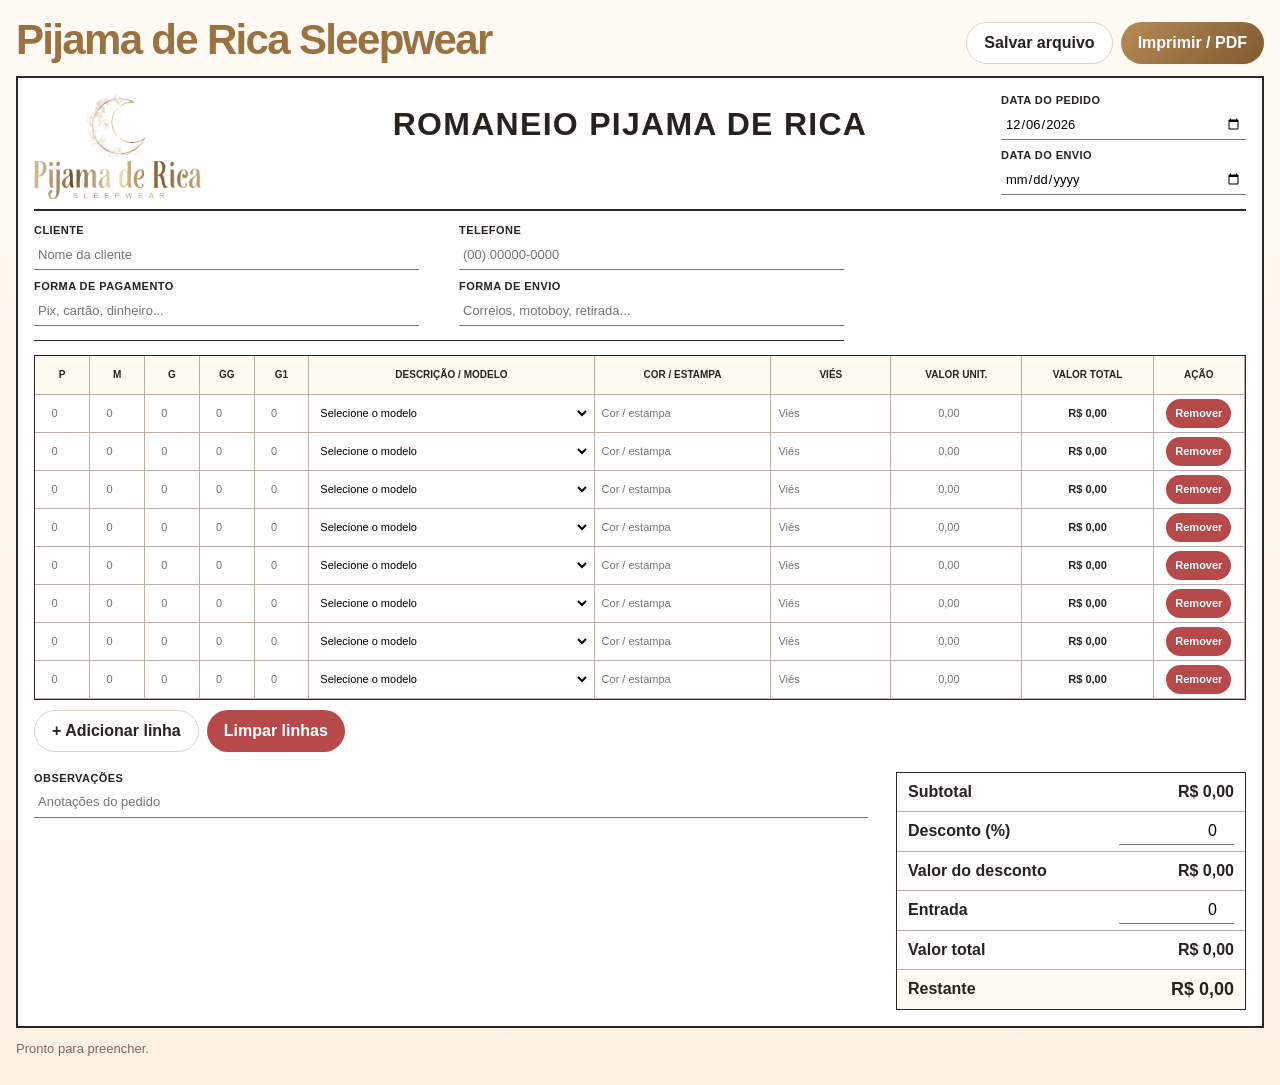
==== commit 3e08b22a: "Update index.html" ====
--- a/index.html
+++ b/index.html
@@ -1,2268 +1,263 @@
 <!DOCTYPE html>
 <html lang="pt-BR">
 <head>
-  <meta charset="UTF-8" />
-
-  <meta
-    name="viewport"
-    content="width=device-width, initial-scale=1.0, maximum-scale=1.0"
-  />
-
+  <meta charset="UTF-8">
+  <meta name="viewport" content="width=device-width, initial-scale=1, maximum-scale=1">
   <title>Romaneio Pijama de Rica</title>
-
-  <meta name="theme-color" content="#a77c46" />
-
-  <link rel="manifest" href="manifest.json" />
-
+  <meta name="theme-color" content="#9a7242">
   <style>
-    * {
-      box-sizing: border-box;
-    }
-
-    :root {
-      --fundo: #fff8ef;
-      --papel: #ffffff;
-      --texto: #27221e;
-      --texto-suave: #716860;
-      --linha: #2b2724;
-      --linha-suave: #b9afa5;
-      --dourado: #ad8350;
-      --dourado-escuro: #815c30;
-      --vermelho: #b64a4a;
-    }
-
-    html,
-    body {
-      margin: 0;
-      min-height: 100%;
-    }
-
-    body {
-      background:
-        linear-gradient(
-          180deg,
-          #fffaf4 0%,
-          #fff3e6 100%
-        );
-
-      color: var(--texto);
-
-      font-family:
-        Arial,
-        Helvetica,
-        sans-serif;
-    }
-
-    button,
-    input,
-    select {
-      font-family: inherit;
-    }
-
-    .portrait-warning {
-      display: none;
-    }
-
-    .app {
-      width: min(1420px, 100%);
-      margin: 0 auto;
-      padding: 18px;
-    }
-
-    /* ==============================
-       ÁREA SUPERIOR FORA DO DOCUMENTO
-       ============================== */
-
-    .toolbar {
-      display: flex;
-      align-items: flex-end;
-      justify-content: space-between;
-      gap: 20px;
-
-      margin-bottom: 14px;
-    }
-
-    .toolbar-title h1 {
-      margin: 0;
-
-      color: var(--dourado-escuro);
-
-      font-size: clamp(
-        27px,
-        4vw,
-        42px
-      );
-
-      letter-spacing: -0.04em;
-    }
-
-    .toolbar-actions {
-      display: flex;
-      flex-wrap: wrap;
-      gap: 9px;
-    }
-
-    .button {
-      min-height: 43px;
-
-      border: 0;
-      border-radius: 999px;
-
-      padding: 0 18px;
-
-      cursor: pointer;
-
-      font-size: 14px;
-      font-weight: 800;
-
-      transition:
-        transform 0.15s ease,
-        opacity 0.15s ease;
-    }
-
-    .button:hover {
-      transform: translateY(-1px);
-    }
-
-    .button:active {
-      transform: translateY(0);
-      opacity: 0.85;
-    }
-
-    .button-light {
-      border: 1px solid #dfd3c6;
-
-      background: #ffffff;
-      color: var(--texto);
-    }
-
-    .button-primary {
-      background:
-        linear-gradient(
-          135deg,
-          var(--dourado),
-          var(--dourado-escuro)
-        );
-
-      color: #ffffff;
-    }
-
-    .button-danger {
-      background: var(--vermelho);
-      color: #ffffff;
-    }
-
-    /* ==============================
-       DOCUMENTO
-       ============================== */
-
-    .sheet {
-      min-height: 730px;
-
-      border: 2px solid var(--linha);
-
-      background: var(--papel);
-
-      padding: 18px;
-    }
-
-    /* ==============================
-       CABEÇALHO
-       ============================== */
-
-    .document-header {
-      display: grid;
-
-      grid-template-columns:
-        225px
-        minmax(320px, 1fr)
-        245px;
-
-      align-items: start;
-
-      gap: 16px;
-
-      padding-bottom: 10px;
-
-      border-bottom: 2px solid var(--linha);
-    }
-
-    .logo-area {
-      display: flex;
-      align-items: flex-start;
-      justify-content: flex-start;
-    }
-
-    .logo-area img {
-      display: block;
-
-      width: 205px;
-      max-width: 100%;
-      max-height: 105px;
-
-      object-fit: contain;
-      object-position: left top;
-    }
-
-    .document-title {
-      padding-top: 11px;
-      text-align: center;
-    }
-
-    .document-title h2 {
-      margin: 0;
-
-      font-size: clamp(
-        22px,
-        3vw,
-        32px
-      );
-
-      letter-spacing: 0.04em;
-
-      text-transform: uppercase;
-    }
-
-    .dates-area {
-      display: grid;
-      gap: 10px;
-    }
-
-    /* ==============================
-       CAMPOS
-       ============================== */
-
-    .field label {
-      display: block;
-
-      margin-bottom: 4px;
-
-      color: var(--texto);
-
-      font-size: 11px;
-      font-weight: 900;
-
-      letter-spacing: 0.04em;
-
-      text-transform: uppercase;
-    }
-
-    .field input,
-    .field select {
-      width: 100%;
-      min-height: 32px;
-
-      border: 0;
-      border-bottom: 1px solid #7e756e;
-      border-radius: 0;
-
-      outline: none;
-
-      background: transparent;
-      color: var(--texto);
-
-      padding: 0 4px;
-
-      font-size: 13px;
-    }
-
-    .field input:focus,
-    .field select:focus {
-      border-bottom-color: var(--dourado-escuro);
-      background: #fffaf4;
-    }
-
-    /* ==============================
-       INFORMAÇÕES DA CLIENTE
-       ============================== */
-
-    .customer-area {
-      display: grid;
-
-      grid-template-columns:
-        minmax(0, 1fr)
-        minmax(0, 1fr);
-
-      gap: 11px 42px;
-
-      max-width: 810px;
-
-      padding: 13px 0 14px;
-
-      border-bottom: 1px solid var(--linha);
-    }
-
-    /* ==============================
-       TABELA
-       ============================== */
-
-    .table-container {
-      width: 100%;
-
-      margin-top: 14px;
-
-      overflow-x: auto;
-
-      border: 1px solid var(--linha);
-    }
-
-    table {
-      width: 100%;
-      min-width: 1130px;
-
-      border-collapse: collapse;
-
-      table-layout: fixed;
-    }
-
-    th,
-    td {
-      border-right: 1px solid var(--linha-suave);
-      border-bottom: 1px solid var(--linha-suave);
-
-      padding: 4px;
-
-      text-align: center;
-      vertical-align: middle;
-    }
-
-    th {
-      height: 38px;
-
-      background: #fffaf2;
-
-      font-size: 10px;
-      font-weight: 900;
-
-      letter-spacing: 0.025em;
-
-      text-transform: uppercase;
-    }
-
-    td {
-      height: 38px;
-
-      font-size: 11px;
-    }
-
-    td input,
-    td select {
-      width: 100%;
-      min-height: 28px;
-
-      border: 0;
-      outline: none;
-
-      background: transparent;
-
-      padding: 0 3px;
-
-      color: var(--texto);
-
-      font-size: 11px;
-
-      text-align: center;
-    }
-
-    td input:focus,
-    td select:focus {
-      background: #fff8ef;
-    }
-
-    .size-column {
-      width: 48px;
-    }
-
-    .model-column {
-      width: 250px;
-    }
-
-    .color-column {
-      width: 155px;
-    }
-
-    .bias-column {
-      width: 105px;
-    }
-
-    .money-column {
-      width: 115px;
-    }
-
-    .action-column {
-      width: 80px;
-    }
-
-    .model-select {
-      text-align: left;
-    }
-
-    .custom-model-input {
-      display: none;
-
-      margin-top: 4px;
-
-      border-top: 1px solid #d7cec6 !important;
-
-      text-align: left !important;
-    }
-
-    .custom-model-input.visible {
-      display: block;
-    }
-
-    .color-input,
-    .bias-input {
-      text-align: left;
-    }
-
-    .row-total {
-      font-weight: 900;
-      white-space: nowrap;
-    }
-
-    .remove-row {
-      min-height: 29px;
-
-      border: 0;
-      border-radius: 999px;
-
-      padding: 0 9px;
-
-      cursor: pointer;
-
-      background: var(--vermelho);
-      color: #ffffff;
-
-      font-size: 11px;
-      font-weight: 800;
-    }
-
-    .table-actions {
-      display: flex;
-      flex-wrap: wrap;
-      gap: 8px;
-
-      margin-top: 10px;
-    }
-
-    /* ==============================
-       PARTE INFERIOR
-       ============================== */
-
-    .footer-area {
-      display: grid;
-
-      grid-template-columns:
-        minmax(0, 1fr)
-        350px;
-
-      gap: 28px;
-
-      align-items: end;
-
-      min-height: 175px;
-
-      margin-top: 21px;
-    }
-
-    .observations {
-      align-self: start;
-    }
-
-    .totals {
-      border: 1px solid var(--linha);
-    }
-
-    .total-line {
-      display: flex;
-      align-items: center;
-      justify-content: space-between;
-
-      gap: 14px;
-
-      min-height: 39px;
-
-      padding: 6px 11px;
-
-      border-bottom: 1px solid var(--linha-suave);
-    }
-
-    .total-line:last-child {
-      border-bottom: 0;
-    }
-
-    .total-line span {
-      font-weight: 900;
-    }
-
-    .total-line input {
-      width: 115px;
-      min-height: 27px;
-
-      border: 0;
-      border-bottom: 1px solid #7e756e;
-
-      outline: none;
-
-      background: transparent;
-
-      padding: 0 4px;
-
-      text-align: right;
-
-      font-size: 13px;
-    }
-
-    .total-line input:focus {
-      background: #fff8ef;
-    }
-
-    .final-total {
-      background: #fffaf2;
-    }
-
-    .final-total strong {
-      font-size: 18px;
-    }
-
-    .status {
-      margin: 12px 0 0;
-
-      color: var(--texto-suave);
-
-      font-size: 13px;
-    }
-
-    /* ==============================
-       CELULAR HORIZONTAL
-       ============================== */
-
-    @media screen and (max-width: 950px) {
-      .app {
-        padding: 10px;
-      }
-
-      .toolbar {
-        display: block;
-      }
-
-      .toolbar-actions {
-        margin-top: 11px;
-      }
-
-      .sheet {
-        padding: 10px;
-      }
-
-      .document-header {
-        grid-template-columns:
-          180px
-          minmax(260px, 1fr)
-          210px;
-      }
-
-      .logo-area img {
-        width: 165px;
-        max-height: 82px;
-      }
-
-      .document-title h2 {
-        font-size: 21px;
-      }
-
-      .customer-area {
-        grid-template-columns:
-          1fr
-          1fr;
-
-        max-width: none;
-
-        gap: 8px 22px;
-      }
-
-      .footer-area {
-        grid-template-columns:
-          1fr
-          310px;
-      }
-    }
-
-    /* Celular em pé: pede para girar */
-
-    @media screen and (orientation: portrait) and (max-width: 950px) {
-      .app {
-        display: none;
-      }
-
-      .portrait-warning {
-        position: fixed;
-        inset: 0;
-        z-index: 9999;
-
-        display: flex;
-        align-items: center;
-        justify-content: center;
-
-        padding: 30px;
-
-        background:
-          linear-gradient(
-            180deg,
-            #fffaf4,
-            #fff1e2
-          );
-
-        text-align: center;
-      }
-
-      .portrait-warning-content {
-        max-width: 350px;
-      }
-
-      .phone-icon {
-        display: block;
-
-        margin-bottom: 18px;
-
-        font-size: 60px;
-
-        transform: rotate(90deg);
-      }
-
-      .portrait-warning strong {
-        display: block;
-
-        margin-bottom: 11px;
-
-        color: var(--dourado-escuro);
-
-        font-size: 25px;
-      }
-
-      .portrait-warning p {
-        margin: 0;
-
-        color: var(--texto-suave);
-
-        font-size: 16px;
-        line-height: 1.5;
-      }
-    }
-
-    /* ==============================
-       IMPRESSÃO
-       ============================== */
-
-    @media print {
-      @page {
-        size: A4 landscape;
-        margin: 7mm;
-      }
-
-      html,
-      body {
-        background: #ffffff !important;
-      }
-
-      .app {
-        width: 100%;
-        padding: 0;
-      }
-
-      .toolbar,
-      .no-print,
-      .table-actions,
-      .status,
-      .action-column,
-      .remove-row,
-      .portrait-warning {
-        display: none !important;
-      }
-
-      .sheet {
-        min-height: auto;
-
-        border: 1px solid #000000;
-
-        padding: 9px;
-      }
-
-      .document-header {
-        grid-template-columns:
-          175px
-          1fr
-          205px;
-
-        gap: 10px;
-
-        padding-bottom: 7px;
-      }
-
-      .logo-area img {
-        width: 160px;
-        max-height: 75px;
-      }
-
-      .document-title {
-        padding-top: 7px;
-      }
-
-      .document-title h2 {
-        font-size: 22px;
-      }
-
-      .dates-area {
-        gap: 4px;
-      }
-
-      .customer-area {
-        grid-template-columns:
-          1fr
-          1fr;
-
-        gap: 5px 26px;
-
-        max-width: 690px;
-
-        padding: 7px 0 8px;
-      }
-
-      .field label {
-        font-size: 8.5px;
-      }
-
-      .field input,
-      .field select {
-        min-height: 20px;
-
-        font-size: 9px;
-      }
-
-      .table-container {
-        margin-top: 8px;
-
-        overflow: visible;
-      }
-
-      table {
-        min-width: 0;
-      }
-
-      th,
-      td {
-        padding: 2px;
-
-        font-size: 8px;
-      }
-
-      th {
-        height: 25px;
-
-        font-size: 7.5px;
-      }
-
-      td {
-        height: 25px;
-      }
-
-      td input,
-      td select {
-        min-height: 18px;
-
-        font-size: 8px;
-      }
-
-      .size-column {
-        width: 31px;
-      }
-
-      .model-column {
-        width: 184px;
-      }
-
-      .color-column {
-        width: 102px;
-      }
-
-      .bias-column {
-        width: 72px;
-      }
-
-      .money-column {
-        width: 80px;
-      }
-
-      .custom-model-input {
-        margin-top: 1px;
-      }
-
-      .footer-area {
-        grid-template-columns:
-          1fr
-          260px;
-
-        gap: 18px;
-
-        min-height: 110px;
-
-        margin-top: 10px;
-      }
-
-      .total-line {
-        min-height: 27px;
-
-        padding: 3px 7px;
-
-        font-size: 8.5px;
-      }
-
-      .total-line input {
-        width: 80px;
-        min-height: 18px;
-
-        font-size: 8.5px;
-      }
-
-      .final-total strong {
-        font-size: 12px;
-      }
+    *{box-sizing:border-box}
+    :root{--ink:#27221e;--muted:#746a62;--line:#2b2724;--soft:#b8aea5;--gold:#9a7242;--bg:#fff7ed;--danger:#b64a4a}
+    html,body{margin:0;min-height:100%}
+    body{font-family:Arial,Helvetica,sans-serif;background:linear-gradient(#fffaf4,#fff2e3);color:var(--ink)}
+    button,input,select{font:inherit}
+    .portrait-warning{display:none}
+    .app{width:min(1420px,100%);margin:auto;padding:16px}
+    .toolbar{display:flex;align-items:end;justify-content:space-between;gap:16px;margin-bottom:12px}
+    .toolbar h1{margin:0;color:var(--gold);font-size:clamp(26px,4vw,42px);letter-spacing:-.04em}
+    .actions{display:flex;gap:8px;flex-wrap:wrap}
+    .btn{min-height:42px;border:0;border-radius:999px;padding:0 17px;font-weight:800;cursor:pointer}
+    .btn.light{background:#fff;border:1px solid #dfd4c8;color:var(--ink)}
+    .btn.primary{background:linear-gradient(135deg,#b58a55,#805a2f);color:#fff}
+    .btn.danger{background:var(--danger);color:#fff}
+    .sheet{background:#fff;border:2px solid var(--line);padding:16px;min-height:720px}
+    .header{display:grid;grid-template-columns:225px 1fr 245px;gap:16px;align-items:start;padding-bottom:10px;border-bottom:2px solid var(--line)}
+    .logo img{display:block;width:205px;max-height:105px;object-fit:contain;object-position:left top}
+    .title{text-align:center;padding-top:12px}
+    .title h2{margin:0;text-transform:uppercase;letter-spacing:.04em;font-size:clamp(22px,3vw,32px)}
+    .dates{display:grid;gap:9px}
+    .field label{display:block;margin-bottom:3px;font-size:11px;font-weight:900;text-transform:uppercase;letter-spacing:.04em}
+    .field input,.field select{width:100%;min-height:31px;border:0;border-bottom:1px solid #777;background:transparent;outline:none;padding:0 4px;font-size:13px}
+    .customer{display:grid;grid-template-columns:1fr 1fr;gap:10px 40px;max-width:810px;padding:13px 0 14px;border-bottom:1px solid var(--line)}
+    .table-wrap{margin-top:14px;border:1px solid var(--line);overflow-x:auto}
+    table{width:100%;min-width:1110px;border-collapse:collapse;table-layout:fixed}
+    th,td{border-right:1px solid var(--soft);border-bottom:1px solid var(--soft);padding:4px;text-align:center;vertical-align:middle}
+    th{height:38px;background:#fffaf2;font-size:10px;text-transform:uppercase}
+    td{height:38px;font-size:11px}
+    td input,td select{width:100%;min-height:28px;border:0;background:transparent;outline:none;text-align:center;font-size:11px;padding:0 3px}
+    .size{width:48px}.model{width:250px}.color{width:155px}.bias{width:105px}.money{width:115px}.action{width:80px}
+    .model-select,.color-input,.bias-input{text-align:left}
+    .custom-model{display:none;margin-top:4px;border-top:1px solid #d7cec6!important;text-align:left!important}
+    .custom-model.visible{display:block}
+    .row-total{font-weight:900;white-space:nowrap}
+    .remove{min-height:29px;border:0;border-radius:999px;padding:0 9px;background:var(--danger);color:#fff;font-size:11px;font-weight:800;cursor:pointer}
+    .table-actions{display:flex;gap:8px;flex-wrap:wrap;margin-top:10px}
+    .footer{display:grid;grid-template-columns:1fr 350px;gap:28px;align-items:end;min-height:170px;margin-top:20px}
+    .observations{align-self:start}
+    .totals{border:1px solid var(--line)}
+    .line{display:flex;align-items:center;justify-content:space-between;gap:14px;min-height:39px;padding:6px 11px;border-bottom:1px solid var(--soft)}
+    .line:last-child{border-bottom:0}.line span{font-weight:900}.line input{width:115px;min-height:27px;border:0;border-bottom:1px solid #777;background:transparent;text-align:right;outline:none}
+    .final{background:#fffaf2}.final strong{font-size:18px}
+    .status{color:var(--muted);font-size:13px}
+    @media(max-width:950px){.app{padding:10px}.toolbar{display:block}.actions{margin-top:10px}.sheet{padding:10px}.header{grid-template-columns:180px minmax(260px,1fr) 210px}.logo img{width:165px;max-height:82px}.title h2{font-size:21px}.customer{max-width:none;gap:8px 22px}.footer{grid-template-columns:1fr 310px}}
+    @media(orientation:portrait) and (max-width:950px){.app{display:none}.portrait-warning{position:fixed;inset:0;display:flex;align-items:center;justify-content:center;padding:30px;background:linear-gradient(#fffaf4,#fff1e2);text-align:center}.portrait-warning strong{display:block;margin-bottom:10px;color:var(--gold);font-size:25px}.portrait-warning p{margin:0;color:var(--muted);font-size:16px;line-height:1.5}}
+    @media print{
+      @page{size:A4 landscape;margin:7mm}
+      html,body{background:#fff!important}
+      .app{width:100%;padding:0}
+      .toolbar,.no-print,.table-actions,.status,.portrait-warning{display:none!important}
+      .sheet{min-height:auto;border:1px solid #000;padding:9px}
+      .header{grid-template-columns:175px 1fr 205px;gap:10px;padding-bottom:7px}
+      .logo img{width:160px;max-height:75px}
+      .title{padding-top:7px}.title h2{font-size:22px}
+      .customer{gap:5px 26px;max-width:690px;padding:7px 0 8px}
+      .field label{font-size:8.5px}.field input,.field select{min-height:20px;font-size:9px}
+      .table-wrap{margin-top:8px;overflow:visible}table{min-width:0}
+      th,td{padding:2px;font-size:8px}th{height:25px;font-size:7.5px}td{height:25px}td input,td select{min-height:18px;font-size:8px}
+      .size{width:31px}.model{width:184px}.color{width:102px}.bias{width:72px}.money{width:80px}
+      .footer{grid-template-columns:1fr 260px;gap:18px;min-height:110px;margin-top:10px}
+      .line{min-height:27px;padding:3px 7px;font-size:8.5px}.line input{width:80px;min-height:18px;font-size:8.5px}.final strong{font-size:12px}
     }
   </style>
 </head>
-
 <body>
   <div class="portrait-warning">
-    <div class="portrait-warning-content">
-      <span class="phone-icon">▯</span>
-
-      <strong>Gire o celular</strong>
-
-      <p>
-        Este romaneio foi preparado para ser preenchido
-        com o celular na posição horizontal.
-      </p>
-    </div>
+    <div><strong>Gire o celular</strong><p>Este romaneio foi preparado para uso na posição horizontal.</p></div>
   </div>
 
   <main class="app">
     <section class="toolbar no-print">
-      <div class="toolbar-title">
-        <h1>Pijama de Rica Sleepwear</h1>
-      </div>
-
-      <div class="toolbar-actions">
-        <button
-          id="saveFileButton"
-          class="button button-light"
-          type="button"
-        >
-          Salvar arquivo
-        </button>
-
-        <button
-          id="printButton"
-          class="button button-primary"
-          type="button"
-        >
-          Imprimir / PDF
-        </button>
+      <h1>Pijama de Rica Sleepwear</h1>
+      <div class="actions">
+        <button id="saveFile" class="btn light" type="button">Salvar arquivo</button>
+        <button id="printFile" class="btn primary" type="button">Imprimir / PDF</button>
       </div>
     </section>
 
-    <section
-      id="romaneio"
-      class="sheet"
-    >
-      <header class="document-header">
-        <div class="logo-area">
-          <img
-            id="companyLogo"
-            src="assets/logo.png"
-            alt="Logo Pijama de Rica"
-          />
-        </div>
-
-        <div class="document-title">
-          <h2>Romaneio Pijama de Rica</h2>
-        </div>
-
-        <div class="dates-area">
-          <div class="field">
-            <label for="orderDate">
-              Data do pedido
-            </label>
-
-            <input
-              id="orderDate"
-              type="date"
-            />
-          </div>
-
-          <div class="field">
-            <label for="shippingDate">
-              Data do envio
-            </label>
-
-            <input
-              id="shippingDate"
-              type="date"
-            />
-          </div>
+    <section class="sheet">
+      <header class="header">
+        <div class="logo"><img id="companyLogo" src="[data-uri]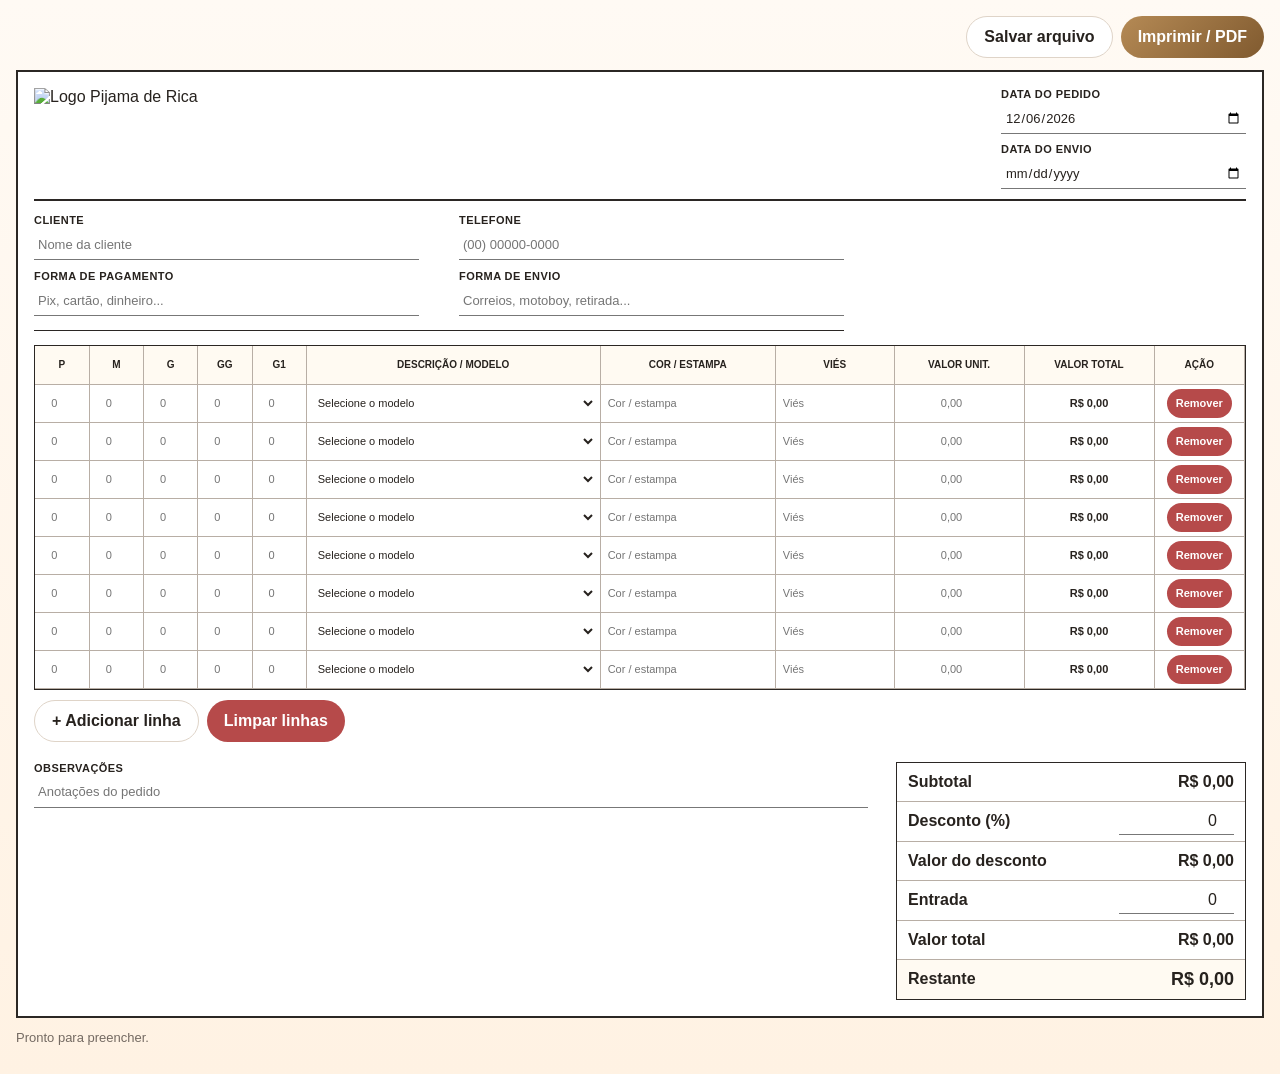
==== commit edb7021e: "Update index.html" ====
--- a/index.html
+++ b/index.html
@@ -5,109 +5,551 @@
   <meta name="viewport" content="width=device-width, initial-scale=1, maximum-scale=1">
   <title>Romaneio Pijama de Rica</title>
   <meta name="theme-color" content="#9a7242">
+
   <style>
-    *{box-sizing:border-box}
-    :root{--ink:#27221e;--muted:#746a62;--line:#2b2724;--soft:#b8aea5;--gold:#9a7242;--bg:#fff7ed;--danger:#b64a4a}
-    html,body{margin:0;min-height:100%}
-    body{font-family:Arial,Helvetica,sans-serif;background:linear-gradient(#fffaf4,#fff2e3);color:var(--ink)}
-    button,input,select{font:inherit}
-    .portrait-warning{display:none}
-    .app{width:min(1420px,100%);margin:auto;padding:16px}
-    .toolbar{display:flex;align-items:end;justify-content:space-between;gap:16px;margin-bottom:12px}
-    .toolbar h1{margin:0;color:var(--gold);font-size:clamp(26px,4vw,42px);letter-spacing:-.04em}
-    .actions{display:flex;gap:8px;flex-wrap:wrap}
-    .btn{min-height:42px;border:0;border-radius:999px;padding:0 17px;font-weight:800;cursor:pointer}
-    .btn.light{background:#fff;border:1px solid #dfd4c8;color:var(--ink)}
-    .btn.primary{background:linear-gradient(135deg,#b58a55,#805a2f);color:#fff}
-    .btn.danger{background:var(--danger);color:#fff}
-    .sheet{background:#fff;border:2px solid var(--line);padding:16px;min-height:720px}
-    .header{display:grid;grid-template-columns:225px 1fr 245px;gap:16px;align-items:start;padding-bottom:10px;border-bottom:2px solid var(--line)}
-    .logo img{display:block;width:205px;max-height:105px;object-fit:contain;object-position:left top}
-    .title{text-align:center;padding-top:12px}
-    .title h2{margin:0;text-transform:uppercase;letter-spacing:.04em;font-size:clamp(22px,3vw,32px)}
-    .dates{display:grid;gap:9px}
-    .field label{display:block;margin-bottom:3px;font-size:11px;font-weight:900;text-transform:uppercase;letter-spacing:.04em}
-    .field input,.field select{width:100%;min-height:31px;border:0;border-bottom:1px solid #777;background:transparent;outline:none;padding:0 4px;font-size:13px}
-    .customer{display:grid;grid-template-columns:1fr 1fr;gap:10px 40px;max-width:810px;padding:13px 0 14px;border-bottom:1px solid var(--line)}
-    .table-wrap{margin-top:14px;border:1px solid var(--line);overflow-x:auto}
-    table{width:100%;min-width:1110px;border-collapse:collapse;table-layout:fixed}
-    th,td{border-right:1px solid var(--soft);border-bottom:1px solid var(--soft);padding:4px;text-align:center;vertical-align:middle}
-    th{height:38px;background:#fffaf2;font-size:10px;text-transform:uppercase}
-    td{height:38px;font-size:11px}
-    td input,td select{width:100%;min-height:28px;border:0;background:transparent;outline:none;text-align:center;font-size:11px;padding:0 3px}
-    .size{width:48px}.model{width:250px}.color{width:155px}.bias{width:105px}.money{width:115px}.action{width:80px}
-    .model-select,.color-input,.bias-input{text-align:left}
-    .custom-model{display:none;margin-top:4px;border-top:1px solid #d7cec6!important;text-align:left!important}
-    .custom-model.visible{display:block}
-    .row-total{font-weight:900;white-space:nowrap}
-    .remove{min-height:29px;border:0;border-radius:999px;padding:0 9px;background:var(--danger);color:#fff;font-size:11px;font-weight:800;cursor:pointer}
-    .table-actions{display:flex;gap:8px;flex-wrap:wrap;margin-top:10px}
-    .footer{display:grid;grid-template-columns:1fr 350px;gap:28px;align-items:end;min-height:170px;margin-top:20px}
-    .observations{align-self:start}
-    .totals{border:1px solid var(--line)}
-    .line{display:flex;align-items:center;justify-content:space-between;gap:14px;min-height:39px;padding:6px 11px;border-bottom:1px solid var(--soft)}
-    .line:last-child{border-bottom:0}.line span{font-weight:900}.line input{width:115px;min-height:27px;border:0;border-bottom:1px solid #777;background:transparent;text-align:right;outline:none}
-    .final{background:#fffaf2}.final strong{font-size:18px}
-    .status{color:var(--muted);font-size:13px}
-    @media(max-width:950px){.app{padding:10px}.toolbar{display:block}.actions{margin-top:10px}.sheet{padding:10px}.header{grid-template-columns:180px minmax(260px,1fr) 210px}.logo img{width:165px;max-height:82px}.title h2{font-size:21px}.customer{max-width:none;gap:8px 22px}.footer{grid-template-columns:1fr 310px}}
-    @media(orientation:portrait) and (max-width:950px){.app{display:none}.portrait-warning{position:fixed;inset:0;display:flex;align-items:center;justify-content:center;padding:30px;background:linear-gradient(#fffaf4,#fff1e2);text-align:center}.portrait-warning strong{display:block;margin-bottom:10px;color:var(--gold);font-size:25px}.portrait-warning p{margin:0;color:var(--muted);font-size:16px;line-height:1.5}}
-    @media print{
-      @page{size:A4 landscape;margin:7mm}
-      html,body{background:#fff!important}
-      .app{width:100%;padding:0}
-      .toolbar,.no-print,.table-actions,.status,.portrait-warning{display:none!important}
-      .sheet{min-height:auto;border:1px solid #000;padding:9px}
-      .header{grid-template-columns:175px 1fr 205px;gap:10px;padding-bottom:7px}
-      .logo img{width:160px;max-height:75px}
-      .title{padding-top:7px}.title h2{font-size:22px}
-      .customer{gap:5px 26px;max-width:690px;padding:7px 0 8px}
-      .field label{font-size:8.5px}.field input,.field select{min-height:20px;font-size:9px}
-      .table-wrap{margin-top:8px;overflow:visible}table{min-width:0}
-      th,td{padding:2px;font-size:8px}th{height:25px;font-size:7.5px}td{height:25px}td input,td select{min-height:18px;font-size:8px}
-      .size{width:31px}.model{width:184px}.color{width:102px}.bias{width:72px}.money{width:80px}
-      .footer{grid-template-columns:1fr 260px;gap:18px;min-height:110px;margin-top:10px}
-      .line{min-height:27px;padding:3px 7px;font-size:8.5px}.line input{width:80px;min-height:18px;font-size:8.5px}.final strong{font-size:12px}
+    * { box-sizing: border-box; }
+
+    :root {
+      --ink: #27221e;
+      --muted: #746a62;
+      --line: #2b2724;
+      --soft: #b8aea5;
+      --gold: #9a7242;
+      --gold-dark: #7f5a31;
+      --bg: #fff7ed;
+      --danger: #b64a4a;
+    }
+
+    html, body {
+      margin: 0;
+      min-height: 100%;
+    }
+
+    body {
+      font-family: Arial, Helvetica, sans-serif;
+      background: linear-gradient(#fffaf4, #fff2e3);
+      color: var(--ink);
+      -webkit-print-color-adjust: exact;
+      print-color-adjust: exact;
+    }
+
+    button, input, select {
+      font: inherit;
+    }
+
+    .portrait-warning {
+      display: none;
+    }
+
+    .app {
+      width: min(1420px, 100%);
+      margin: auto;
+      padding: 16px;
+    }
+
+    .toolbar {
+      display: flex;
+      align-items: center;
+      justify-content: flex-end;
+      gap: 8px;
+      margin-bottom: 12px;
+    }
+
+    .btn {
+      min-height: 42px;
+      border: 0;
+      border-radius: 999px;
+      padding: 0 17px;
+      font-weight: 800;
+      cursor: pointer;
+    }
+
+    .btn.light {
+      background: #fff;
+      border: 1px solid #dfd4c8;
+      color: var(--ink);
+    }
+
+    .btn.primary {
+      background: linear-gradient(135deg, #b58a55, #805a2f);
+      color: #fff;
+    }
+
+    .btn.danger {
+      background: var(--danger);
+      color: #fff;
+    }
+
+    .sheet {
+      background: #fff;
+      border: 2px solid var(--line);
+      padding: 16px;
+      min-height: 720px;
+    }
+
+    .header {
+      display: grid;
+      grid-template-columns: 225px 1fr 245px;
+      gap: 16px;
+      align-items: start;
+      padding-bottom: 10px;
+      border-bottom: 2px solid var(--line);
+    }
+
+    .logo {
+      display: flex;
+      justify-content: flex-start;
+      align-items: flex-start;
+    }
+
+    .logo img {
+      display: block;
+      width: 205px;
+      max-height: 105px;
+      object-fit: contain;
+      object-position: left top;
+    }
+
+    .header-center {
+      min-height: 20px;
+    }
+
+    .dates {
+      display: grid;
+      gap: 9px;
+    }
+
+    .field label {
+      display: block;
+      margin-bottom: 3px;
+      font-size: 11px;
+      font-weight: 900;
+      text-transform: uppercase;
+      letter-spacing: .04em;
+    }
+
+    .field input,
+    .field select {
+      width: 100%;
+      min-height: 31px;
+      border: 0;
+      border-bottom: 1px solid #777;
+      background: transparent;
+      outline: none;
+      padding: 0 4px;
+      font-size: 13px;
+      color: var(--ink);
+    }
+
+    .customer {
+      display: grid;
+      grid-template-columns: 1fr 1fr;
+      gap: 10px 40px;
+      max-width: 810px;
+      padding: 13px 0 14px;
+      border-bottom: 1px solid var(--line);
+    }
+
+    .table-wrap {
+      margin-top: 14px;
+      border: 1px solid var(--line);
+      overflow-x: auto;
+    }
+
+    table {
+      width: 100%;
+      min-width: 1110px;
+      border-collapse: collapse;
+      table-layout: fixed;
+    }
+
+    th, td {
+      border-right: 1px solid var(--soft);
+      border-bottom: 1px solid var(--soft);
+      padding: 4px;
+      text-align: center;
+      vertical-align: middle;
+    }
+
+    th {
+      height: 38px;
+      background: #fffaf2;
+      font-size: 10px;
+      text-transform: uppercase;
+      font-weight: 900;
+    }
+
+    td {
+      height: 38px;
+      font-size: 11px;
+    }
+
+    td input,
+    td select {
+      width: 100%;
+      min-height: 28px;
+      border: 0;
+      background: transparent;
+      outline: none;
+      text-align: center;
+      font-size: 11px;
+      padding: 0 3px;
+      color: var(--ink);
+    }
+
+    .size { width: 48px; }
+    .model { width: 260px; }
+    .color { width: 155px; }
+    .bias { width: 105px; }
+    .money { width: 115px; }
+    .action { width: 80px; }
+
+    .model-select,
+    .color-input,
+    .bias-input {
+      text-align: left;
+    }
+
+    .custom-model {
+      display: none !important;
+      width: 100%;
+      margin-top: 4px;
+      min-height: 28px;
+      border-top: 1px solid #d7cec6 !important;
+      text-align: left !important;
+      padding-left: 4px !important;
+    }
+
+    .custom-model.show {
+      display: block !important;
+    }
+
+    .row-total {
+      font-weight: 900;
+      white-space: nowrap;
+    }
+
+    .remove {
+      min-height: 29px;
+      border: 0;
+      border-radius: 999px;
+      padding: 0 9px;
+      background: var(--danger);
+      color: #fff;
+      font-size: 11px;
+      font-weight: 800;
+      cursor: pointer;
+    }
+
+    .table-actions {
+      display: flex;
+      gap: 8px;
+      flex-wrap: wrap;
+      margin-top: 10px;
+    }
+
+    .footer {
+      display: grid;
+      grid-template-columns: 1fr 350px;
+      gap: 28px;
+      align-items: end;
+      min-height: 170px;
+      margin-top: 20px;
+    }
+
+    .observations {
+      align-self: start;
+    }
+
+    .totals {
+      border: 1px solid var(--line);
+    }
+
+    .line {
+      display: flex;
+      align-items: center;
+      justify-content: space-between;
+      gap: 14px;
+      min-height: 39px;
+      padding: 6px 11px;
+      border-bottom: 1px solid var(--soft);
+    }
+
+    .line:last-child {
+      border-bottom: 0;
+    }
+
+    .line span {
+      font-weight: 900;
+    }
+
+    .line input {
+      width: 115px;
+      min-height: 27px;
+      border: 0;
+      border-bottom: 1px solid #777;
+      background: transparent;
+      text-align: right;
+      outline: none;
+      color: var(--ink);
+    }
+
+    .final {
+      background: #fffaf2;
+    }
+
+    .final strong {
+      font-size: 18px;
+    }
+
+    .status {
+      color: var(--muted);
+      font-size: 13px;
+      margin-top: 12px;
+    }
+
+    @media (max-width: 950px) {
+      .app { padding: 10px; }
+      .sheet { padding: 10px; }
+      .header {
+        grid-template-columns: 180px minmax(260px,1fr) 210px;
+      }
+
+      .logo img {
+        width: 165px;
+        max-height: 82px;
+      }
+
+      .customer {
+        max-width: none;
+        gap: 8px 22px;
+      }
+
+      .footer {
+        grid-template-columns: 1fr 310px;
+      }
+    }
+
+    @media (orientation: portrait) and (max-width: 950px) {
+      .app { display: none; }
+
+      .portrait-warning {
+        position: fixed;
+        inset: 0;
+        display: flex;
+        align-items: center;
+        justify-content: center;
+        padding: 30px;
+        background: linear-gradient(#fffaf4, #fff1e2);
+        text-align: center;
+      }
+
+      .portrait-warning strong {
+        display: block;
+        margin-bottom: 10px;
+        color: var(--gold);
+        font-size: 25px;
+      }
+
+      .portrait-warning p {
+        margin: 0;
+        color: var(--muted);
+        font-size: 16px;
+        line-height: 1.5;
+      }
+    }
+
+    @media print {
+      @page {
+        size: A4 landscape;
+        margin: 7mm;
+      }
+
+      html, body {
+        background: #fff !important;
+      }
+
+      .app {
+        width: 100%;
+        padding: 0;
+      }
+
+      .toolbar,
+      .no-print,
+      .table-actions,
+      .status,
+      .portrait-warning {
+        display: none !important;
+      }
+
+      .sheet {
+        min-height: auto;
+        border: 1px solid #000;
+        padding: 9px;
+      }
+
+      .header {
+        grid-template-columns: 175px 1fr 205px;
+        gap: 10px;
+        padding-bottom: 7px;
+      }
+
+      .logo img {
+        width: 160px;
+        max-height: 75px;
+      }
+
+      .customer {
+        gap: 5px 26px;
+        max-width: 690px;
+        padding: 7px 0 8px;
+      }
+
+      .field label {
+        font-size: 8.5px;
+      }
+
+      .field input,
+      .field select {
+        min-height: 20px;
+        font-size: 9px;
+      }
+
+      .table-wrap {
+        margin-top: 8px;
+        overflow: visible;
+      }
+
+      table {
+        min-width: 0;
+      }
+
+      th, td {
+        padding: 2px;
+        font-size: 8px;
+      }
+
+      th {
+        height: 25px;
+        font-size: 7.5px;
+      }
+
+      td {
+        height: 25px;
+      }
+
+      td input, td select {
+        min-height: 18px;
+        font-size: 8px;
+      }
+
+      .size { width: 31px; }
+      .model { width: 184px; }
+      .color { width: 102px; }
+      .bias { width: 72px; }
+      .money { width: 80px; }
+
+      .custom-model {
+        margin-top: 1px;
+      }
+
+      .footer {
+        grid-template-columns: 1fr 260px;
+        gap: 18px;
+        min-height: 110px;
+        margin-top: 10px;
+      }
+
+      .line {
+        min-height: 27px;
+        padding: 3px 7px;
+        font-size: 8.5px;
+      }
+
+      .line input {
+        width: 80px;
+        min-height: 18px;
+        font-size: 8.5px;
+      }
+
+      .final strong {
+        font-size: 12px;
+      }
     }
   </style>
 </head>
 <body>
   <div class="portrait-warning">
-    <div><strong>Gire o celular</strong><p>Este romaneio foi preparado para uso na posição horizontal.</p></div>
+    <div>
+      <strong>Gire o celular</strong>
+      <p>Este romaneio foi preparado para uso na posição horizontal.</p>
+    </div>
   </div>
 
   <main class="app">
     <section class="toolbar no-print">
-      <h1>Pijama de Rica Sleepwear</h1>
-      <div class="actions">
-        <button id="saveFile" class="btn light" type="button">Salvar arquivo</button>
-        <button id="printFile" class="btn primary" type="button">Imprimir / PDF</button>
-      </div>
+      <button id="saveFile" class="btn light" type="button">Salvar arquivo</button>
+      <button id="printFile" class="btn primary" type="button">Imprimir / PDF</button>
     </section>
 
     <section class="sheet">
       <header class="header">
-        <div class="logo"><img id="companyLogo" src="[data-uri]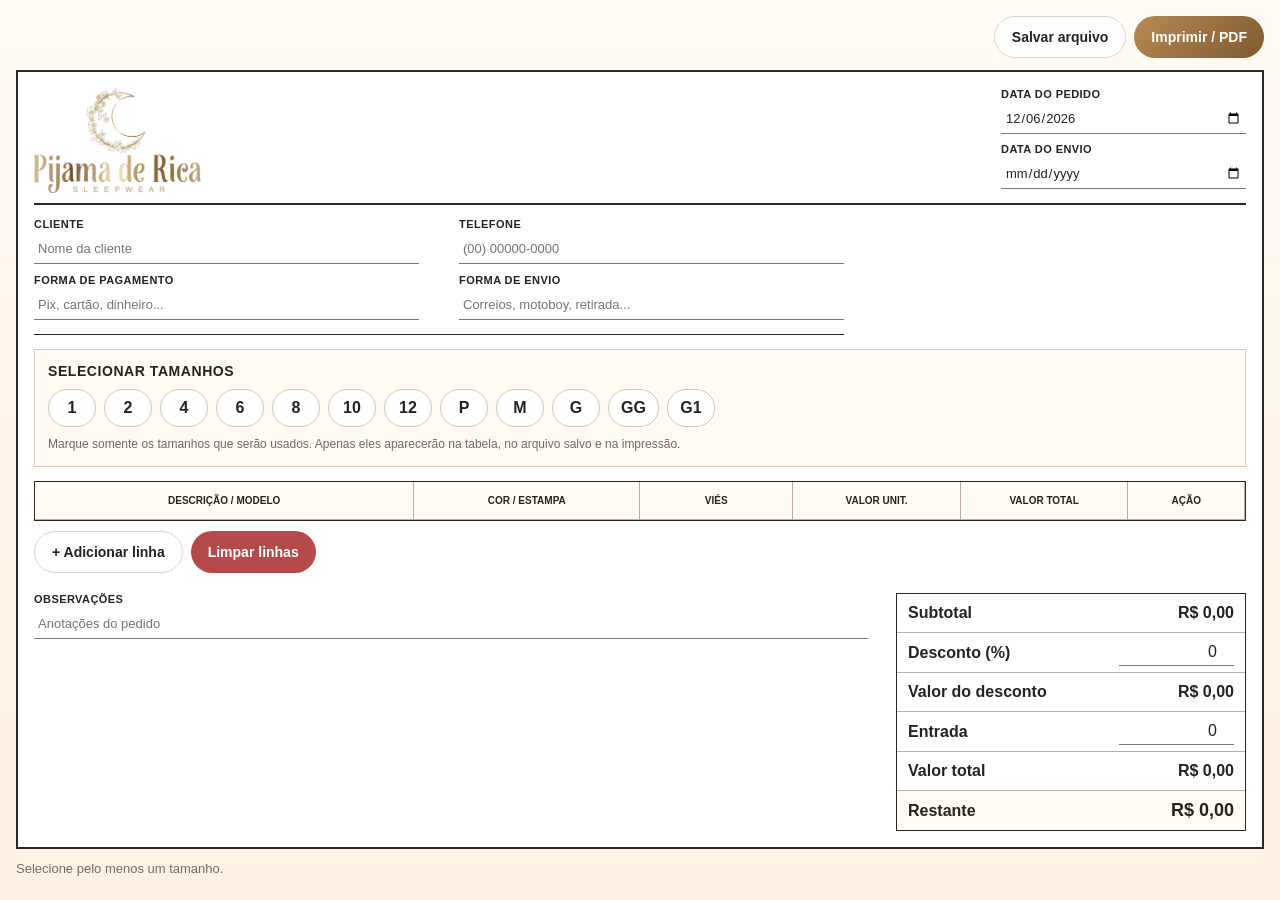
